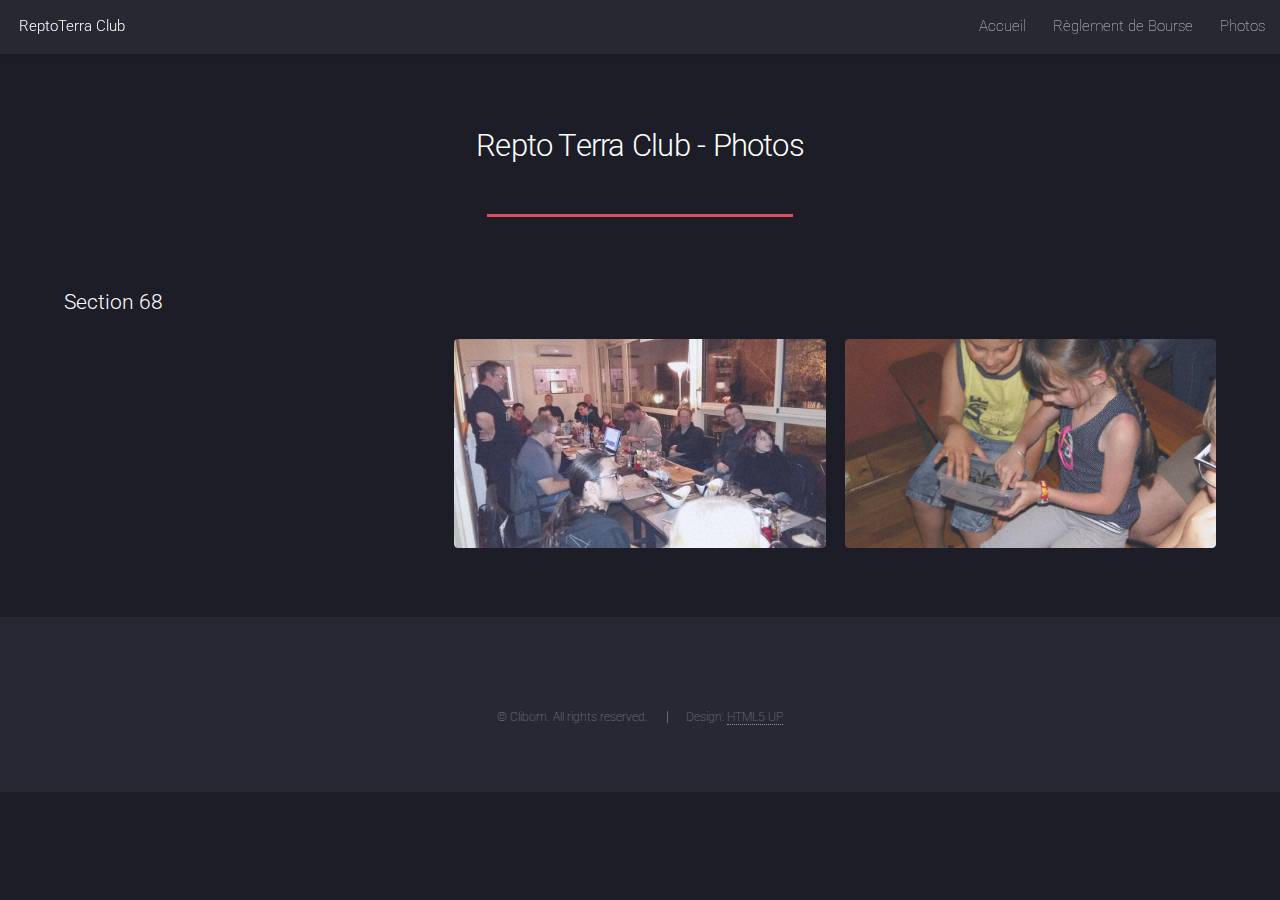
==== book.html @ 24852596 "Add book page for photos" ====
<!DOCTYPE HTML>
<!--
	Landed by HTML5 UP
	html5up.net | @ajlkn
	Free for personal and commercial use under the CCA 3.0 license (html5up.net/license)
-->
<html>
	<head>
		<title>ReptoTerraClub - Règlement</title>
		<meta charset="utf-8" />
		<meta name="viewport" content="width=device-width, initial-scale=1" />
		<!--[if lte IE 8]><script src="assets/js/ie/html5shiv.js"></script><![endif]-->
		<link rel="stylesheet" href="assets/css/main.css" />
		<!--[if lte IE 9]><link rel="stylesheet" href="assets/css/ie9.css" /><![endif]-->
		<!--[if lte IE 8]><link rel="stylesheet" href="assets/css/ie8.css" /><![endif]-->
	</head>
	<body>
		<div id="page-wrapper">

			<!-- Header -->
				<header id="header">
					<h1 id="logo"><a href="index.html">ReptoTerra Club</a></h1>
					<nav id="nav">
						<ul>
							<li><a href="index.html">Accueil</a></li>
							<li><a href="reglement.html">Règlement de Bourse</a></li>
							<li><a href="book.html">Photos</a></li>
						</ul>
					</nav>
				</header>

				<!-- Main -->
				<div id="main" class="wrapper style1">
					<div class="container">
						<header class="major">
							<h2>Repto Terra Club - Photos</h2>
						</header>

				<!-- Content -->
						<section id="content" style="text-align: justify;">
								<h3>Section 68</h3>
								<div class="box alt">
									<div class="row 50% uniform">
										<div class="4u  6u(xsmall)"><span class="image fit"><img src="photos/68_01.jpg" alt="" /></span></div>
										<div class="4u  6u$(xsmall)"><span class="image fit"><img src="photos/68_02.jpg" alt="" /></span></div>
										<div class="4u$ 6u(xsmall)"><span class="image fit"><img src="photos/68_03.jpg" alt="" /></span></div>
									</div>
								</div>
						</section>
					</div>
				</div>
								<!-- Footer -->
				<footer id="footer">
					<ul class="copyright">
						<li>&copy; Clibom. All rights reserved.</li><li>Design: <a href="http://html5up.net">HTML5 UP</a></li>
					</ul>
				</footer>

		</div>

		<!-- Scripts -->
			<script src="assets/js/jquery.min.js"></script>
			<script src="assets/js/jquery.scrolly.min.js"></script>
			<script src="assets/js/jquery.dropotron.min.js"></script>
			<script src="assets/js/jquery.scrollex.min.js"></script>
			<script src="assets/js/skel.min.js"></script>
			<script src="assets/js/util.js"></script>
			<!--[if lte IE 8]><script src="assets/js/ie/respond.min.js"></script><![endif]-->
			<script src="assets/js/main.js"></script>

	</body>
</html>
---- assets/css/main.css ----
@import url("font-awesome.min.css");
@import url("https://fonts.googleapis.com/css?family=Roboto:100,300,100italic,300italic");

/*
	Landed by HTML5 UP
	html5up.net | @ajlkn
	Free for personal and commercial use under the CCA 3.0 license (html5up.net/license)
*/

/* Reset */

	html, body, div, span, applet, object, iframe, h1, h2, h3, h4, h5, h6, p, blockquote, pre, a, abbr, acronym, address, big, cite, code, del, dfn, em, img, ins, kbd, q, s, samp, small, strike, strong, sub, sup, tt, var, b, u, i, center, dl, dt, dd, ol, ul, li, fieldset, form, label, legend, table, caption, tbody, tfoot, thead, tr, th, td, article, aside, canvas, details, embed, figure, figcaption, footer, header, hgroup, menu, nav, output, ruby, section, summary, time, mark, audio, video {
		margin: 0;
		padding: 0;
		border: 0;
		font-size: 100%;
		font: inherit;
		vertical-align: baseline;
	}

	article, aside, details, figcaption, figure, footer, header, hgroup, menu, nav, section {
		display: block;
	}

	body {
		line-height: 1;
	}

	ol, ul {
		list-style: none;
	}

	blockquote, q {
		quotes: none;
	}

	blockquote:before, blockquote:after, q:before, q:after {
		content: '';
		content: none;
	}

	table {
		border-collapse: collapse;
		border-spacing: 0;
	}

	body {
		-webkit-text-size-adjust: none;
	}

/* Box Model */

	*, *:before, *:after {
		-moz-box-sizing: border-box;
		-webkit-box-sizing: border-box;
		box-sizing: border-box;
	}

/* Containers */

	.container {
		margin-left: auto;
		margin-right: auto;
	}

	.container.\31 25\25 {
		width: 100%;
		max-width: 87.5em;
		min-width: 70em;
	}

	.container.\37 5\25 {
		width: 52.5em;
	}

	.container.\35 0\25 {
		width: 35em;
	}

	.container.\32 5\25 {
		width: 17.5em;
	}

	.container {
		width: 70em;
	}

	@media screen and (max-width: 1680px) {

		.container.\31 25\25 {
			width: 100%;
			max-width: 87.5em;
			min-width: 70em;
		}

		.container.\37 5\25 {
			width: 52.5em;
		}

		.container.\35 0\25 {
			width: 35em;
		}

		.container.\32 5\25 {
			width: 17.5em;
		}

		.container {
			width: 70em;
		}

	}

	@media screen and (max-width: 1280px) {

		.container.\31 25\25 {
			width: 100%;
			max-width: 112.5%;
			min-width: 90%;
		}

		.container.\37 5\25 {
			width: 67.5%;
		}

		.container.\35 0\25 {
			width: 45%;
		}

		.container.\32 5\25 {
			width: 22.5%;
		}

		.container {
			width: 90%;
		}

	}

	@media screen and (max-width: 980px) {

		.container.\31 25\25 {
			width: 100%;
			max-width: 125%;
			min-width: 100%;
		}

		.container.\37 5\25 {
			width: 75%;
		}

		.container.\35 0\25 {
			width: 50%;
		}

		.container.\32 5\25 {
			width: 25%;
		}

		.container {
			width: 100% !important;
		}

	}

	@media screen and (max-width: 736px) {

		.container.\31 25\25 {
			width: 100%;
			max-width: 125%;
			min-width: 100%;
		}

		.container.\37 5\25 {
			width: 75%;
		}

		.container.\35 0\25 {
			width: 50%;
		}

		.container.\32 5\25 {
			width: 25%;
		}

		.container {
			width: 100% !important;
		}

	}

	@media screen and (max-width: 480px) {

		.container.\31 25\25 {
			width: 100%;
			max-width: 125%;
			min-width: 100%;
		}

		.container.\37 5\25 {
			width: 75%;
		}

		.container.\35 0\25 {
			width: 50%;
		}

		.container.\32 5\25 {
			width: 25%;
		}

		.container {
			width: 100% !important;
		}

	}

/* Grid */

	.row {
		border-bottom: solid 1px transparent;
		-moz-box-sizing: border-box;
		-webkit-box-sizing: border-box;
		box-sizing: border-box;
	}

	.row > * {
		float: left;
		-moz-box-sizing: border-box;
		-webkit-box-sizing: border-box;
		box-sizing: border-box;
	}

	.row:after, .row:before {
		content: '';
		display: block;
		clear: both;
		height: 0;
	}

	.row.uniform > * > :first-child {
		margin-top: 0;
	}

	.row.uniform > * > :last-child {
		margin-bottom: 0;
	}

	.row.\30 \25 > * {
		padding: 0 0 0 0em;
	}

	.row.\30 \25 {
		margin: 0 0 -1px 0em;
	}

	.row.uniform.\30 \25 > * {
		padding: 0em 0 0 0em;
	}

	.row.uniform.\30 \25 {
		margin: 0em 0 -1px 0em;
	}

	.row > * {
		padding: 0 0 0 2.5em;
	}

	.row {
		margin: 0 0 -1px -2.5em;
	}

	.row.uniform > * {
		padding: 2.5em 0 0 2.5em;
	}

	.row.uniform {
		margin: -2.5em 0 -1px -2.5em;
	}

	.row.\32 00\25 > * {
		padding: 0 0 0 5em;
	}

	.row.\32 00\25 {
		margin: 0 0 -1px -5em;
	}

	.row.uniform.\32 00\25 > * {
		padding: 5em 0 0 5em;
	}

	.row.uniform.\32 00\25 {
		margin: -5em 0 -1px -5em;
	}

	.row.\31 50\25 > * {
		padding: 0 0 0 3.75em;
	}

	.row.\31 50\25 {
		margin: 0 0 -1px -3.75em;
	}

	.row.uniform.\31 50\25 > * {
		padding: 3.75em 0 0 3.75em;
	}

	.row.uniform.\31 50\25 {
		margin: -3.75em 0 -1px -3.75em;
	}

	.row.\35 0\25 > * {
		padding: 0 0 0 1.25em;
	}

	.row.\35 0\25 {
		margin: 0 0 -1px -1.25em;
	}

	.row.uniform.\35 0\25 > * {
		padding: 1.25em 0 0 1.25em;
	}

	.row.uniform.\35 0\25 {
		margin: -1.25em 0 -1px -1.25em;
	}

	.row.\32 5\25 > * {
		padding: 0 0 0 0.625em;
	}

	.row.\32 5\25 {
		margin: 0 0 -1px -0.625em;
	}

	.row.uniform.\32 5\25 > * {
		padding: 0.625em 0 0 0.625em;
	}

	.row.uniform.\32 5\25 {
		margin: -0.625em 0 -1px -0.625em;
	}

	.\31 2u, .\31 2u\24 {
		width: 100%;
		clear: none;
		margin-left: 0;
	}

	.\31 1u, .\31 1u\24 {
		width: 91.6666666667%;
		clear: none;
		margin-left: 0;
	}

	.\31 0u, .\31 0u\24 {
		width: 83.3333333333%;
		clear: none;
		margin-left: 0;
	}

	.\39 u, .\39 u\24 {
		width: 75%;
		clear: none;
		margin-left: 0;
	}

	.\38 u, .\38 u\24 {
		width: 66.6666666667%;
		clear: none;
		margin-left: 0;
	}

	.\37 u, .\37 u\24 {
		width: 58.3333333333%;
		clear: none;
		margin-left: 0;
	}

	.\36 u, .\36 u\24 {
		width: 50%;
		clear: none;
		margin-left: 0;
	}

	.\35 u, .\35 u\24 {
		width: 41.6666666667%;
		clear: none;
		margin-left: 0;
	}

	.\34 u, .\34 u\24 {
		width: 33.3333333333%;
		clear: none;
		margin-left: 0;
	}

	.\33 u, .\33 u\24 {
		width: 25%;
		clear: none;
		margin-left: 0;
	}

	.\32 u, .\32 u\24 {
		width: 16.6666666667%;
		clear: none;
		margin-left: 0;
	}

	.\31 u, .\31 u\24 {
		width: 8.3333333333%;
		clear: none;
		margin-left: 0;
	}

	.\31 2u\24 + *,
	.\31 1u\24 + *,
	.\31 0u\24 + *,
	.\39 u\24 + *,
	.\38 u\24 + *,
	.\37 u\24 + *,
	.\36 u\24 + *,
	.\35 u\24 + *,
	.\34 u\24 + *,
	.\33 u\24 + *,
	.\32 u\24 + *,
	.\31 u\24 + * {
		clear: left;
	}

	.\-11u {
		margin-left: 91.66667%;
	}

	.\-10u {
		margin-left: 83.33333%;
	}

	.\-9u {
		margin-left: 75%;
	}

	.\-8u {
		margin-left: 66.66667%;
	}

	.\-7u {
		margin-left: 58.33333%;
	}

	.\-6u {
		margin-left: 50%;
	}

	.\-5u {
		margin-left: 41.66667%;
	}

	.\-4u {
		margin-left: 33.33333%;
	}

	.\-3u {
		margin-left: 25%;
	}

	.\-2u {
		margin-left: 16.66667%;
	}

	.\-1u {
		margin-left: 8.33333%;
	}

	@media screen and (max-width: 1680px) {

		.row > * {
			padding: 0 0 0 2.5em;
		}

		.row {
			margin: 0 0 -1px -2.5em;
		}

		.row.uniform > * {
			padding: 2.5em 0 0 2.5em;
		}

		.row.uniform {
			margin: -2.5em 0 -1px -2.5em;
		}

		.row.\32 00\25 > * {
			padding: 0 0 0 5em;
		}

		.row.\32 00\25 {
			margin: 0 0 -1px -5em;
		}

		.row.uniform.\32 00\25 > * {
			padding: 5em 0 0 5em;
		}

		.row.uniform.\32 00\25 {
			margin: -5em 0 -1px -5em;
		}

		.row.\31 50\25 > * {
			padding: 0 0 0 3.75em;
		}

		.row.\31 50\25 {
			margin: 0 0 -1px -3.75em;
		}

		.row.uniform.\31 50\25 > * {
			padding: 3.75em 0 0 3.75em;
		}

		.row.uniform.\31 50\25 {
			margin: -3.75em 0 -1px -3.75em;
		}

		.row.\35 0\25 > * {
			padding: 0 0 0 1.25em;
		}

		.row.\35 0\25 {
			margin: 0 0 -1px -1.25em;
		}

		.row.uniform.\35 0\25 > * {
			padding: 1.25em 0 0 1.25em;
		}

		.row.uniform.\35 0\25 {
			margin: -1.25em 0 -1px -1.25em;
		}

		.row.\32 5\25 > * {
			padding: 0 0 0 0.625em;
		}

		.row.\32 5\25 {
			margin: 0 0 -1px -0.625em;
		}

		.row.uniform.\32 5\25 > * {
			padding: 0.625em 0 0 0.625em;
		}

		.row.uniform.\32 5\25 {
			margin: -0.625em 0 -1px -0.625em;
		}

		.\31 2u\28xlarge\29, .\31 2u\24\28xlarge\29 {
			width: 100%;
			clear: none;
			margin-left: 0;
		}

		.\31 1u\28xlarge\29, .\31 1u\24\28xlarge\29 {
			width: 91.6666666667%;
			clear: none;
			margin-left: 0;
		}

		.\31 0u\28xlarge\29, .\31 0u\24\28xlarge\29 {
			width: 83.3333333333%;
			clear: none;
			margin-left: 0;
		}

		.\39 u\28xlarge\29, .\39 u\24\28xlarge\29 {
			width: 75%;
			clear: none;
			margin-left: 0;
		}

		.\38 u\28xlarge\29, .\38 u\24\28xlarge\29 {
			width: 66.6666666667%;
			clear: none;
			margin-left: 0;
		}

		.\37 u\28xlarge\29, .\37 u\24\28xlarge\29 {
			width: 58.3333333333%;
			clear: none;
			margin-left: 0;
		}

		.\36 u\28xlarge\29, .\36 u\24\28xlarge\29 {
			width: 50%;
			clear: none;
			margin-left: 0;
		}

		.\35 u\28xlarge\29, .\35 u\24\28xlarge\29 {
			width: 41.6666666667%;
			clear: none;
			margin-left: 0;
		}

		.\34 u\28xlarge\29, .\34 u\24\28xlarge\29 {
			width: 33.3333333333%;
			clear: none;
			margin-left: 0;
		}

		.\33 u\28xlarge\29, .\33 u\24\28xlarge\29 {
			width: 25%;
			clear: none;
			margin-left: 0;
		}

		.\32 u\28xlarge\29, .\32 u\24\28xlarge\29 {
			width: 16.6666666667%;
			clear: none;
			margin-left: 0;
		}

		.\31 u\28xlarge\29, .\31 u\24\28xlarge\29 {
			width: 8.3333333333%;
			clear: none;
			margin-left: 0;
		}

		.\31 2u\24\28xlarge\29 + *,
		.\31 1u\24\28xlarge\29 + *,
		.\31 0u\24\28xlarge\29 + *,
		.\39 u\24\28xlarge\29 + *,
		.\38 u\24\28xlarge\29 + *,
		.\37 u\24\28xlarge\29 + *,
		.\36 u\24\28xlarge\29 + *,
		.\35 u\24\28xlarge\29 + *,
		.\34 u\24\28xlarge\29 + *,
		.\33 u\24\28xlarge\29 + *,
		.\32 u\24\28xlarge\29 + *,
		.\31 u\24\28xlarge\29 + * {
			clear: left;
		}

		.\-11u\28xlarge\29 {
			margin-left: 91.66667%;
		}

		.\-10u\28xlarge\29 {
			margin-left: 83.33333%;
		}

		.\-9u\28xlarge\29 {
			margin-left: 75%;
		}

		.\-8u\28xlarge\29 {
			margin-left: 66.66667%;
		}

		.\-7u\28xlarge\29 {
			margin-left: 58.33333%;
		}

		.\-6u\28xlarge\29 {
			margin-left: 50%;
		}

		.\-5u\28xlarge\29 {
			margin-left: 41.66667%;
		}

		.\-4u\28xlarge\29 {
			margin-left: 33.33333%;
		}

		.\-3u\28xlarge\29 {
			margin-left: 25%;
		}

		.\-2u\28xlarge\29 {
			margin-left: 16.66667%;
		}

		.\-1u\28xlarge\29 {
			margin-left: 8.33333%;
		}

	}

	@media screen and (max-width: 1280px) {

		.row > * {
			padding: 0 0 0 2.5em;
		}

		.row {
			margin: 0 0 -1px -2.5em;
		}

		.row.uniform > * {
			padding: 2.5em 0 0 2.5em;
		}

		.row.uniform {
			margin: -2.5em 0 -1px -2.5em;
		}

		.row.\32 00\25 > * {
			padding: 0 0 0 5em;
		}

		.row.\32 00\25 {
			margin: 0 0 -1px -5em;
		}

		.row.uniform.\32 00\25 > * {
			padding: 5em 0 0 5em;
		}

		.row.uniform.\32 00\25 {
			margin: -5em 0 -1px -5em;
		}

		.row.\31 50\25 > * {
			padding: 0 0 0 3.75em;
		}

		.row.\31 50\25 {
			margin: 0 0 -1px -3.75em;
		}

		.row.uniform.\31 50\25 > * {
			padding: 3.75em 0 0 3.75em;
		}

		.row.uniform.\31 50\25 {
			margin: -3.75em 0 -1px -3.75em;
		}

		.row.\35 0\25 > * {
			padding: 0 0 0 1.25em;
		}

		.row.\35 0\25 {
			margin: 0 0 -1px -1.25em;
		}

		.row.uniform.\35 0\25 > * {
			padding: 1.25em 0 0 1.25em;
		}

		.row.uniform.\35 0\25 {
			margin: -1.25em 0 -1px -1.25em;
		}

		.row.\32 5\25 > * {
			padding: 0 0 0 0.625em;
		}

		.row.\32 5\25 {
			margin: 0 0 -1px -0.625em;
		}

		.row.uniform.\32 5\25 > * {
			padding: 0.625em 0 0 0.625em;
		}

		.row.uniform.\32 5\25 {
			margin: -0.625em 0 -1px -0.625em;
		}

		.\31 2u\28large\29, .\31 2u\24\28large\29 {
			width: 100%;
			clear: none;
			margin-left: 0;
		}

		.\31 1u\28large\29, .\31 1u\24\28large\29 {
			width: 91.6666666667%;
			clear: none;
			margin-left: 0;
		}

		.\31 0u\28large\29, .\31 0u\24\28large\29 {
			width: 83.3333333333%;
			clear: none;
			margin-left: 0;
		}

		.\39 u\28large\29, .\39 u\24\28large\29 {
			width: 75%;
			clear: none;
			margin-left: 0;
		}

		.\38 u\28large\29, .\38 u\24\28large\29 {
			width: 66.6666666667%;
			clear: none;
			margin-left: 0;
		}

		.\37 u\28large\29, .\37 u\24\28large\29 {
			width: 58.3333333333%;
			clear: none;
			margin-left: 0;
		}

		.\36 u\28large\29, .\36 u\24\28large\29 {
			width: 50%;
			clear: none;
			margin-left: 0;
		}

		.\35 u\28large\29, .\35 u\24\28large\29 {
			width: 41.6666666667%;
			clear: none;
			margin-left: 0;
		}

		.\34 u\28large\29, .\34 u\24\28large\29 {
			width: 33.3333333333%;
			clear: none;
			margin-left: 0;
		}

		.\33 u\28large\29, .\33 u\24\28large\29 {
			width: 25%;
			clear: none;
			margin-left: 0;
		}

		.\32 u\28large\29, .\32 u\24\28large\29 {
			width: 16.6666666667%;
			clear: none;
			margin-left: 0;
		}

		.\31 u\28large\29, .\31 u\24\28large\29 {
			width: 8.3333333333%;
			clear: none;
			margin-left: 0;
		}

		.\31 2u\24\28large\29 + *,
		.\31 1u\24\28large\29 + *,
		.\31 0u\24\28large\29 + *,
		.\39 u\24\28large\29 + *,
		.\38 u\24\28large\29 + *,
		.\37 u\24\28large\29 + *,
		.\36 u\24\28large\29 + *,
		.\35 u\24\28large\29 + *,
		.\34 u\24\28large\29 + *,
		.\33 u\24\28large\29 + *,
		.\32 u\24\28large\29 + *,
		.\31 u\24\28large\29 + * {
			clear: left;
		}

		.\-11u\28large\29 {
			margin-left: 91.66667%;
		}

		.\-10u\28large\29 {
			margin-left: 83.33333%;
		}

		.\-9u\28large\29 {
			margin-left: 75%;
		}

		.\-8u\28large\29 {
			margin-left: 66.66667%;
		}

		.\-7u\28large\29 {
			margin-left: 58.33333%;
		}

		.\-6u\28large\29 {
			margin-left: 50%;
		}

		.\-5u\28large\29 {
			margin-left: 41.66667%;
		}

		.\-4u\28large\29 {
			margin-left: 33.33333%;
		}

		.\-3u\28large\29 {
			margin-left: 25%;
		}

		.\-2u\28large\29 {
			margin-left: 16.66667%;
		}

		.\-1u\28large\29 {
			margin-left: 8.33333%;
		}

	}

	@media screen and (max-width: 980px) {

		.row > * {
			padding: 0 0 0 2.5em;
		}

		.row {
			margin: 0 0 -1px -2.5em;
		}

		.row.uniform > * {
			padding: 2.5em 0 0 2.5em;
		}

		.row.uniform {
			margin: -2.5em 0 -1px -2.5em;
		}

		.row.\32 00\25 > * {
			padding: 0 0 0 5em;
		}

		.row.\32 00\25 {
			margin: 0 0 -1px -5em;
		}

		.row.uniform.\32 00\25 > * {
			padding: 5em 0 0 5em;
		}

		.row.uniform.\32 00\25 {
			margin: -5em 0 -1px -5em;
		}

		.row.\31 50\25 > * {
			padding: 0 0 0 3.75em;
		}

		.row.\31 50\25 {
			margin: 0 0 -1px -3.75em;
		}

		.row.uniform.\31 50\25 > * {
			padding: 3.75em 0 0 3.75em;
		}

		.row.uniform.\31 50\25 {
			margin: -3.75em 0 -1px -3.75em;
		}

		.row.\35 0\25 > * {
			padding: 0 0 0 1.25em;
		}

		.row.\35 0\25 {
			margin: 0 0 -1px -1.25em;
		}

		.row.uniform.\35 0\25 > * {
			padding: 1.25em 0 0 1.25em;
		}

		.row.uniform.\35 0\25 {
			margin: -1.25em 0 -1px -1.25em;
		}

		.row.\32 5\25 > * {
			padding: 0 0 0 0.625em;
		}

		.row.\32 5\25 {
			margin: 0 0 -1px -0.625em;
		}

		.row.uniform.\32 5\25 > * {
			padding: 0.625em 0 0 0.625em;
		}

		.row.uniform.\32 5\25 {
			margin: -0.625em 0 -1px -0.625em;
		}

		.\31 2u\28medium\29, .\31 2u\24\28medium\29 {
			width: 100%;
			clear: none;
			margin-left: 0;
		}

		.\31 1u\28medium\29, .\31 1u\24\28medium\29 {
			width: 91.6666666667%;
			clear: none;
			margin-left: 0;
		}

		.\31 0u\28medium\29, .\31 0u\24\28medium\29 {
			width: 83.3333333333%;
			clear: none;
			margin-left: 0;
		}

		.\39 u\28medium\29, .\39 u\24\28medium\29 {
			width: 75%;
			clear: none;
			margin-left: 0;
		}

		.\38 u\28medium\29, .\38 u\24\28medium\29 {
			width: 66.6666666667%;
			clear: none;
			margin-left: 0;
		}

		.\37 u\28medium\29, .\37 u\24\28medium\29 {
			width: 58.3333333333%;
			clear: none;
			margin-left: 0;
		}

		.\36 u\28medium\29, .\36 u\24\28medium\29 {
			width: 50%;
			clear: none;
			margin-left: 0;
		}

		.\35 u\28medium\29, .\35 u\24\28medium\29 {
			width: 41.6666666667%;
			clear: none;
			margin-left: 0;
		}

		.\34 u\28medium\29, .\34 u\24\28medium\29 {
			width: 33.3333333333%;
			clear: none;
			margin-left: 0;
		}

		.\33 u\28medium\29, .\33 u\24\28medium\29 {
			width: 25%;
			clear: none;
			margin-left: 0;
		}

		.\32 u\28medium\29, .\32 u\24\28medium\29 {
			width: 16.6666666667%;
			clear: none;
			margin-left: 0;
		}

		.\31 u\28medium\29, .\31 u\24\28medium\29 {
			width: 8.3333333333%;
			clear: none;
			margin-left: 0;
		}

		.\31 2u\24\28medium\29 + *,
		.\31 1u\24\28medium\29 + *,
		.\31 0u\24\28medium\29 + *,
		.\39 u\24\28medium\29 + *,
		.\38 u\24\28medium\29 + *,
		.\37 u\24\28medium\29 + *,
		.\36 u\24\28medium\29 + *,
		.\35 u\24\28medium\29 + *,
		.\34 u\24\28medium\29 + *,
		.\33 u\24\28medium\29 + *,
		.\32 u\24\28medium\29 + *,
		.\31 u\24\28medium\29 + * {
			clear: left;
		}

		.\-11u\28medium\29 {
			margin-left: 91.66667%;
		}

		.\-10u\28medium\29 {
			margin-left: 83.33333%;
		}

		.\-9u\28medium\29 {
			margin-left: 75%;
		}

		.\-8u\28medium\29 {
			margin-left: 66.66667%;
		}

		.\-7u\28medium\29 {
			margin-left: 58.33333%;
		}

		.\-6u\28medium\29 {
			margin-left: 50%;
		}

		.\-5u\28medium\29 {
			margin-left: 41.66667%;
		}

		.\-4u\28medium\29 {
			margin-left: 33.33333%;
		}

		.\-3u\28medium\29 {
			margin-left: 25%;
		}

		.\-2u\28medium\29 {
			margin-left: 16.66667%;
		}

		.\-1u\28medium\29 {
			margin-left: 8.33333%;
		}

	}

	@media screen and (max-width: 736px) {

		.row > * {
			padding: 0 0 0 2.5em;
		}

		.row {
			margin: 0 0 -1px -2.5em;
		}

		.row.uniform > * {
			padding: 2.5em 0 0 2.5em;
		}

		.row.uniform {
			margin: -2.5em 0 -1px -2.5em;
		}

		.row.\32 00\25 > * {
			padding: 0 0 0 5em;
		}

		.row.\32 00\25 {
			margin: 0 0 -1px -5em;
		}

		.row.uniform.\32 00\25 > * {
			padding: 5em 0 0 5em;
		}

		.row.uniform.\32 00\25 {
			margin: -5em 0 -1px -5em;
		}

		.row.\31 50\25 > * {
			padding: 0 0 0 3.75em;
		}

		.row.\31 50\25 {
			margin: 0 0 -1px -3.75em;
		}

		.row.uniform.\31 50\25 > * {
			padding: 3.75em 0 0 3.75em;
		}

		.row.uniform.\31 50\25 {
			margin: -3.75em 0 -1px -3.75em;
		}

		.row.\35 0\25 > * {
			padding: 0 0 0 1.25em;
		}

		.row.\35 0\25 {
			margin: 0 0 -1px -1.25em;
		}

		.row.uniform.\35 0\25 > * {
			padding: 1.25em 0 0 1.25em;
		}

		.row.uniform.\35 0\25 {
			margin: -1.25em 0 -1px -1.25em;
		}

		.row.\32 5\25 > * {
			padding: 0 0 0 0.625em;
		}

		.row.\32 5\25 {
			margin: 0 0 -1px -0.625em;
		}

		.row.uniform.\32 5\25 > * {
			padding: 0.625em 0 0 0.625em;
		}

		.row.uniform.\32 5\25 {
			margin: -0.625em 0 -1px -0.625em;
		}

		.\31 2u\28small\29, .\31 2u\24\28small\29 {
			width: 100%;
			clear: none;
			margin-left: 0;
		}

		.\31 1u\28small\29, .\31 1u\24\28small\29 {
			width: 91.6666666667%;
			clear: none;
			margin-left: 0;
		}

		.\31 0u\28small\29, .\31 0u\24\28small\29 {
			width: 83.3333333333%;
			clear: none;
			margin-left: 0;
		}

		.\39 u\28small\29, .\39 u\24\28small\29 {
			width: 75%;
			clear: none;
			margin-left: 0;
		}

		.\38 u\28small\29, .\38 u\24\28small\29 {
			width: 66.6666666667%;
			clear: none;
			margin-left: 0;
		}

		.\37 u\28small\29, .\37 u\24\28small\29 {
			width: 58.3333333333%;
			clear: none;
			margin-left: 0;
		}

		.\36 u\28small\29, .\36 u\24\28small\29 {
			width: 50%;
			clear: none;
			margin-left: 0;
		}

		.\35 u\28small\29, .\35 u\24\28small\29 {
			width: 41.6666666667%;
			clear: none;
			margin-left: 0;
		}

		.\34 u\28small\29, .\34 u\24\28small\29 {
			width: 33.3333333333%;
			clear: none;
			margin-left: 0;
		}

		.\33 u\28small\29, .\33 u\24\28small\29 {
			width: 25%;
			clear: none;
			margin-left: 0;
		}

		.\32 u\28small\29, .\32 u\24\28small\29 {
			width: 16.6666666667%;
			clear: none;
			margin-left: 0;
		}

		.\31 u\28small\29, .\31 u\24\28small\29 {
			width: 8.3333333333%;
			clear: none;
			margin-left: 0;
		}

		.\31 2u\24\28small\29 + *,
		.\31 1u\24\28small\29 + *,
		.\31 0u\24\28small\29 + *,
		.\39 u\24\28small\29 + *,
		.\38 u\24\28small\29 + *,
		.\37 u\24\28small\29 + *,
		.\36 u\24\28small\29 + *,
		.\35 u\24\28small\29 + *,
		.\34 u\24\28small\29 + *,
		.\33 u\24\28small\29 + *,
		.\32 u\24\28small\29 + *,
		.\31 u\24\28small\29 + * {
			clear: left;
		}

		.\-11u\28small\29 {
			margin-left: 91.66667%;
		}

		.\-10u\28small\29 {
			margin-left: 83.33333%;
		}

		.\-9u\28small\29 {
			margin-left: 75%;
		}

		.\-8u\28small\29 {
			margin-left: 66.66667%;
		}

		.\-7u\28small\29 {
			margin-left: 58.33333%;
		}

		.\-6u\28small\29 {
			margin-left: 50%;
		}

		.\-5u\28small\29 {
			margin-left: 41.66667%;
		}

		.\-4u\28small\29 {
			margin-left: 33.33333%;
		}

		.\-3u\28small\29 {
			margin-left: 25%;
		}

		.\-2u\28small\29 {
			margin-left: 16.66667%;
		}

		.\-1u\28small\29 {
			margin-left: 8.33333%;
		}

	}

	@media screen and (max-width: 480px) {

		.row > * {
			padding: 0 0 0 2.5em;
		}

		.row {
			margin: 0 0 -1px -2.5em;
		}

		.row.uniform > * {
			padding: 2.5em 0 0 2.5em;
		}

		.row.uniform {
			margin: -2.5em 0 -1px -2.5em;
		}

		.row.\32 00\25 > * {
			padding: 0 0 0 5em;
		}

		.row.\32 00\25 {
			margin: 0 0 -1px -5em;
		}

		.row.uniform.\32 00\25 > * {
			padding: 5em 0 0 5em;
		}

		.row.uniform.\32 00\25 {
			margin: -5em 0 -1px -5em;
		}

		.row.\31 50\25 > * {
			padding: 0 0 0 3.75em;
		}

		.row.\31 50\25 {
			margin: 0 0 -1px -3.75em;
		}

		.row.uniform.\31 50\25 > * {
			padding: 3.75em 0 0 3.75em;
		}

		.row.uniform.\31 50\25 {
			margin: -3.75em 0 -1px -3.75em;
		}

		.row.\35 0\25 > * {
			padding: 0 0 0 1.25em;
		}

		.row.\35 0\25 {
			margin: 0 0 -1px -1.25em;
		}

		.row.uniform.\35 0\25 > * {
			padding: 1.25em 0 0 1.25em;
		}

		.row.uniform.\35 0\25 {
			margin: -1.25em 0 -1px -1.25em;
		}

		.row.\32 5\25 > * {
			padding: 0 0 0 0.625em;
		}

		.row.\32 5\25 {
			margin: 0 0 -1px -0.625em;
		}

		.row.uniform.\32 5\25 > * {
			padding: 0.625em 0 0 0.625em;
		}

		.row.uniform.\32 5\25 {
			margin: -0.625em 0 -1px -0.625em;
		}

		.\31 2u\28xsmall\29, .\31 2u\24\28xsmall\29 {
			width: 100%;
			clear: none;
			margin-left: 0;
		}

		.\31 1u\28xsmall\29, .\31 1u\24\28xsmall\29 {
			width: 91.6666666667%;
			clear: none;
			margin-left: 0;
		}

		.\31 0u\28xsmall\29, .\31 0u\24\28xsmall\29 {
			width: 83.3333333333%;
			clear: none;
			margin-left: 0;
		}

		.\39 u\28xsmall\29, .\39 u\24\28xsmall\29 {
			width: 75%;
			clear: none;
			margin-left: 0;
		}

		.\38 u\28xsmall\29, .\38 u\24\28xsmall\29 {
			width: 66.6666666667%;
			clear: none;
			margin-left: 0;
		}

		.\37 u\28xsmall\29, .\37 u\24\28xsmall\29 {
			width: 58.3333333333%;
			clear: none;
			margin-left: 0;
		}

		.\36 u\28xsmall\29, .\36 u\24\28xsmall\29 {
			width: 50%;
			clear: none;
			margin-left: 0;
		}

		.\35 u\28xsmall\29, .\35 u\24\28xsmall\29 {
			width: 41.6666666667%;
			clear: none;
			margin-left: 0;
		}

		.\34 u\28xsmall\29, .\34 u\24\28xsmall\29 {
			width: 33.3333333333%;
			clear: none;
			margin-left: 0;
		}

		.\33 u\28xsmall\29, .\33 u\24\28xsmall\29 {
			width: 25%;
			clear: none;
			margin-left: 0;
		}

		.\32 u\28xsmall\29, .\32 u\24\28xsmall\29 {
			width: 16.6666666667%;
			clear: none;
			margin-left: 0;
		}

		.\31 u\28xsmall\29, .\31 u\24\28xsmall\29 {
			width: 8.3333333333%;
			clear: none;
			margin-left: 0;
		}

		.\31 2u\24\28xsmall\29 + *,
		.\31 1u\24\28xsmall\29 + *,
		.\31 0u\24\28xsmall\29 + *,
		.\39 u\24\28xsmall\29 + *,
		.\38 u\24\28xsmall\29 + *,
		.\37 u\24\28xsmall\29 + *,
		.\36 u\24\28xsmall\29 + *,
		.\35 u\24\28xsmall\29 + *,
		.\34 u\24\28xsmall\29 + *,
		.\33 u\24\28xsmall\29 + *,
		.\32 u\24\28xsmall\29 + *,
		.\31 u\24\28xsmall\29 + * {
			clear: left;
		}

		.\-11u\28xsmall\29 {
			margin-left: 91.66667%;
		}

		.\-10u\28xsmall\29 {
			margin-left: 83.33333%;
		}

		.\-9u\28xsmall\29 {
			margin-left: 75%;
		}

		.\-8u\28xsmall\29 {
			margin-left: 66.66667%;
		}

		.\-7u\28xsmall\29 {
			margin-left: 58.33333%;
		}

		.\-6u\28xsmall\29 {
			margin-left: 50%;
		}

		.\-5u\28xsmall\29 {
			margin-left: 41.66667%;
		}

		.\-4u\28xsmall\29 {
			margin-left: 33.33333%;
		}

		.\-3u\28xsmall\29 {
			margin-left: 25%;
		}

		.\-2u\28xsmall\29 {
			margin-left: 16.66667%;
		}

		.\-1u\28xsmall\29 {
			margin-left: 8.33333%;
		}

	}

/* Basic */

	html, body {
		background: #1c1d26;
	}

	body.is-loading *, body.is-loading *:before, body.is-loading *:after {
		-moz-animation: none !important;
		-webkit-animation: none !important;
		-ms-animation: none !important;
		animation: none !important;
		-moz-transition: none !important;
		-webkit-transition: none !important;
		-ms-transition: none !important;
		transition: none !important;
	}

	body, input, select, textarea {
		color: rgba(255, 255, 255, 0.75);
		font-family: "Roboto", Helvetica, sans-serif;
		font-size: 15pt;
		font-weight: 100;
		line-height: 1.75em;
	}

	a {
		-moz-transition: border-color 0.2s ease-in-out, color 0.2s ease-in-out;
		-webkit-transition: border-color 0.2s ease-in-out, color 0.2s ease-in-out;
		-ms-transition: border-color 0.2s ease-in-out, color 0.2s ease-in-out;
		transition: border-color 0.2s ease-in-out, color 0.2s ease-in-out;
		border-bottom: dotted 1px;
		color: #e44c65;
		text-decoration: none;
	}

		a:hover {
			color: #e44c65 !important;
			border-bottom-color: transparent;
		}

	strong, b {
		color: #ffffff;
		font-weight: 300;
	}

	em, i {
		font-style: italic;
	}

	p {
		margin: 0 0 2em 0;
	}

	h1, h2, h3, h4, h5, h6 {
		color: #ffffff;
		font-weight: 300;
		line-height: 1em;
		margin: 0 0 1em 0;
	}

		h1 a, h2 a, h3 a, h4 a, h5 a, h6 a {
			color: inherit;
			border: 0;
		}

	h2 {
		font-size: 2em;
		line-height: 1.5em;
		letter-spacing: -0.025em;
	}

	h3 {
		font-size: 1.35em;
		line-height: 1.5em;
	}

	h4 {
		font-size: 1.1em;
		line-height: 1.5em;
	}

	h5 {
		font-size: 0.9em;
		line-height: 1.5em;
	}

	h6 {
		font-size: 0.7em;
		line-height: 1.5em;
	}

	sub {
		font-size: 0.8em;
		position: relative;
		top: 0.5em;
	}

	sup {
		font-size: 0.8em;
		position: relative;
		top: -0.5em;
	}

	hr {
		border: 0;
		border-bottom: solid 1px rgba(255, 255, 255, 0.3);
		margin: 3em 0;
	}

		hr.major {
			margin: 4em 0;
		}

	blockquote {
		border-left: solid 4px rgba(255, 255, 255, 0.3);
		font-style: italic;
		margin: 0 0 2em 0;
		padding: 0.5em 0 0.5em 2em;
	}

	code {
		background: rgba(255, 255, 255, 0.075);
		border-radius: 4px;
		font-family: "Courier New", monospace;
		font-size: 0.9em;
		margin: 0 0.25em;
		padding: 0.25em 0.65em;
	}

	pre {
		-webkit-overflow-scrolling: touch;
		font-family: "Courier New", monospace;
		font-size: 0.9em;
		margin: 0 0 2em 0;
	}

		pre code {
			display: block;
			line-height: 1.75em;
			padding: 1em 1.5em;
			overflow-x: auto;
		}

	.align-left {
		text-align: left;
	}

	.align-center {
		text-align: center;
	}

	.align-right {
		text-align: right;
	}

/* Loader */

	@-moz-keyframes spinner-show {
		0% {
			opacity: 0;
		}

		100% {
			opacity: 1;
		}
	}

	@-webkit-keyframes spinner-show {
		0% {
			opacity: 0;
		}

		100% {
			opacity: 1;
		}
	}

	@-ms-keyframes spinner-show {
		0% {
			opacity: 0;
		}

		100% {
			opacity: 1;
		}
	}

	@keyframes spinner-show {
		0% {
			opacity: 0;
		}

		100% {
			opacity: 1;
		}
	}

	@-moz-keyframes spinner-hide {
		0% {
			color: rgba(255, 255, 255, 0.15);
			z-index: 100001;
			-moz-transform: scale(1) rotate(0deg);
			-webkit-transform: scale(1) rotate(0deg);
			-ms-transform: scale(1) rotate(0deg);
			transform: scale(1) rotate(0deg);
		}

		99% {
			color: #1c1d26;
			z-index: 100001;
			-moz-transform: scale(0.5) rotate(360deg);
			-webkit-transform: scale(0.5) rotate(360deg);
			-ms-transform: scale(0.5) rotate(360deg);
			transform: scale(0.5) rotate(360deg);
		}

		100% {
			color: #1c1d26;
			z-index: -1;
			-moz-transform: scale(0.5) rotate(360deg);
			-webkit-transform: scale(0.5) rotate(360deg);
			-ms-transform: scale(0.5) rotate(360deg);
			transform: scale(0.5) rotate(360deg);
		}
	}

	@-webkit-keyframes spinner-hide {
		0% {
			color: rgba(255, 255, 255, 0.15);
			z-index: 100001;
			-moz-transform: scale(1) rotate(0deg);
			-webkit-transform: scale(1) rotate(0deg);
			-ms-transform: scale(1) rotate(0deg);
			transform: scale(1) rotate(0deg);
		}

		99% {
			color: #1c1d26;
			z-index: 100001;
			-moz-transform: scale(0.5) rotate(360deg);
			-webkit-transform: scale(0.5) rotate(360deg);
			-ms-transform: scale(0.5) rotate(360deg);
			transform: scale(0.5) rotate(360deg);
		}

		100% {
			color: #1c1d26;
			z-index: -1;
			-moz-transform: scale(0.5) rotate(360deg);
			-webkit-transform: scale(0.5) rotate(360deg);
			-ms-transform: scale(0.5) rotate(360deg);
			transform: scale(0.5) rotate(360deg);
		}
	}

	@-ms-keyframes spinner-hide {
		0% {
			color: rgba(255, 255, 255, 0.15);
			z-index: 100001;
			-moz-transform: scale(1) rotate(0deg);
			-webkit-transform: scale(1) rotate(0deg);
			-ms-transform: scale(1) rotate(0deg);
			transform: scale(1) rotate(0deg);
		}

		99% {
			color: #1c1d26;
			z-index: 100001;
			-moz-transform: scale(0.5) rotate(360deg);
			-webkit-transform: scale(0.5) rotate(360deg);
			-ms-transform: scale(0.5) rotate(360deg);
			transform: scale(0.5) rotate(360deg);
		}

		100% {
			color: #1c1d26;
			z-index: -1;
			-moz-transform: scale(0.5) rotate(360deg);
			-webkit-transform: scale(0.5) rotate(360deg);
			-ms-transform: scale(0.5) rotate(360deg);
			transform: scale(0.5) rotate(360deg);
		}
	}

	@keyframes spinner-hide {
		0% {
			color: rgba(255, 255, 255, 0.15);
			z-index: 100001;
			-moz-transform: scale(1) rotate(0deg);
			-webkit-transform: scale(1) rotate(0deg);
			-ms-transform: scale(1) rotate(0deg);
			transform: scale(1) rotate(0deg);
		}

		99% {
			color: #1c1d26;
			z-index: 100001;
			-moz-transform: scale(0.5) rotate(360deg);
			-webkit-transform: scale(0.5) rotate(360deg);
			-ms-transform: scale(0.5) rotate(360deg);
			transform: scale(0.5) rotate(360deg);
		}

		100% {
			color: #1c1d26;
			z-index: -1;
			-moz-transform: scale(0.5) rotate(360deg);
			-webkit-transform: scale(0.5) rotate(360deg);
			-ms-transform: scale(0.5) rotate(360deg);
			transform: scale(0.5) rotate(360deg);
		}
	}

	@-moz-keyframes spinner-rotate {
		0% {
			-moz-transform: scale(1) rotate(0deg);
			-webkit-transform: scale(1) rotate(0deg);
			-ms-transform: scale(1) rotate(0deg);
			transform: scale(1) rotate(0deg);
		}

		100% {
			-moz-transform: scale(1) rotate(360deg);
			-webkit-transform: scale(1) rotate(360deg);
			-ms-transform: scale(1) rotate(360deg);
			transform: scale(1) rotate(360deg);
		}
	}

	@-webkit-keyframes spinner-rotate {
		0% {
			-moz-transform: scale(1) rotate(0deg);
			-webkit-transform: scale(1) rotate(0deg);
			-ms-transform: scale(1) rotate(0deg);
			transform: scale(1) rotate(0deg);
		}

		100% {
			-moz-transform: scale(1) rotate(360deg);
			-webkit-transform: scale(1) rotate(360deg);
			-ms-transform: scale(1) rotate(360deg);
			transform: scale(1) rotate(360deg);
		}
	}

	@-ms-keyframes spinner-rotate {
		0% {
			-moz-transform: scale(1) rotate(0deg);
			-webkit-transform: scale(1) rotate(0deg);
			-ms-transform: scale(1) rotate(0deg);
			transform: scale(1) rotate(0deg);
		}

		100% {
			-moz-transform: scale(1) rotate(360deg);
			-webkit-transform: scale(1) rotate(360deg);
			-ms-transform: scale(1) rotate(360deg);
			transform: scale(1) rotate(360deg);
		}
	}

	@keyframes spinner-rotate {
		0% {
			-moz-transform: scale(1) rotate(0deg);
			-webkit-transform: scale(1) rotate(0deg);
			-ms-transform: scale(1) rotate(0deg);
			transform: scale(1) rotate(0deg);
		}

		100% {
			-moz-transform: scale(1) rotate(360deg);
			-webkit-transform: scale(1) rotate(360deg);
			-ms-transform: scale(1) rotate(360deg);
			transform: scale(1) rotate(360deg);
		}
	}

	@-moz-keyframes overlay-hide {
		0% {
			opacity: 1;
			z-index: 100000;
		}

		15% {
			opacity: 1;
			z-index: 100000;
		}

		99% {
			opacity: 0;
			z-index: 100000;
		}

		100% {
			opacity: 0;
			z-index: -1;
		}
	}

	@-webkit-keyframes overlay-hide {
		0% {
			opacity: 1;
			z-index: 100000;
		}

		15% {
			opacity: 1;
			z-index: 100000;
		}

		99% {
			opacity: 0;
			z-index: 100000;
		}

		100% {
			opacity: 0;
			z-index: -1;
		}
	}

	@-ms-keyframes overlay-hide {
		0% {
			opacity: 1;
			z-index: 100000;
		}

		15% {
			opacity: 1;
			z-index: 100000;
		}

		99% {
			opacity: 0;
			z-index: 100000;
		}

		100% {
			opacity: 0;
			z-index: -1;
		}
	}

	@keyframes overlay-hide {
		0% {
			opacity: 1;
			z-index: 100000;
		}

		15% {
			opacity: 1;
			z-index: 100000;
		}

		99% {
			opacity: 0;
			z-index: 100000;
		}

		100% {
			opacity: 0;
			z-index: -1;
		}
	}

	body.landing {
		text-decoration: none;
	}

		body.landing:before {
			-moz-osx-font-smoothing: grayscale;
			-webkit-font-smoothing: antialiased;
			font-family: FontAwesome;
			font-style: normal;
			font-weight: normal;
			text-transform: none !important;
		}

		body.landing:before {
			-moz-animation: spinner-show 1.5s 1 0.25s ease forwards, spinner-hide 0.25s ease-in-out forwards !important;
			-webkit-animation: spinner-show 1.5s 1 0.25s ease forwards, spinner-hide 0.25s ease-in-out forwards !important;
			-ms-animation: spinner-show 1.5s 1 0.25s ease forwards, spinner-hide 0.25s ease-in-out forwards !important;
			animation: spinner-show 1.5s 1 0.25s ease forwards, spinner-hide 0.25s ease-in-out forwards !important;
			-moz-transform-origin: 50% 50%;
			-webkit-transform-origin: 50% 50%;
			-ms-transform-origin: 50% 50%;
			transform-origin: 50% 50%;
			color: rgba(255, 255, 255, 0.15);
			content: '\f1ce';
			cursor: default;
			display: block;
			font-size: 2em;
			height: 2em;
			left: 50%;
			line-height: 2em;
			margin: -1em 0 0 -1em;
			opacity: 0;
			position: fixed;
			text-align: center;
			top: 50%;
			width: 2em;
			z-index: -1;
		}

		body.landing:after {
			-moz-animation: overlay-hide 1.5s ease-in forwards !important;
			-webkit-animation: overlay-hide 1.5s ease-in forwards !important;
			-ms-animation: overlay-hide 1.5s ease-in forwards !important;
			animation: overlay-hide 1.5s ease-in forwards !important;
			background: #1c1d26;
			content: '';
			display: block;
			height: 100%;
			left: 0;
			opacity: 0;
			position: fixed;
			top: 0;
			width: 100%;
			z-index: -1;
		}

		body.landing.is-loading:before {
			-moz-animation: spinner-show 1.5s 1 0.25s ease forwards, spinner-rotate 0.75s infinite linear !important;
			-webkit-animation: spinner-show 1.5s 1 0.25s ease forwards, spinner-rotate 0.75s infinite linear !important;
			-ms-animation: spinner-show 1.5s 1 0.25s ease forwards, spinner-rotate 0.75s infinite linear !important;
			animation: spinner-show 1.5s 1 0.25s ease forwards, spinner-rotate 0.75s infinite linear !important;
			z-index: 100001;
		}

		body.landing.is-loading:after {
			-moz-animation: none !important;
			-webkit-animation: none !important;
			-ms-animation: none !important;
			animation: none !important;
			opacity: 1;
			z-index: 100000;
		}

	@media (-webkit-min-device-pixel-ratio: 2) {

		body.landing:before {
			line-height: 2.025em;
		}

	}

/* Section/Article */

	section.special, article.special {
		text-align: center;
	}

	header p {
		color: #ffffff;
		position: relative;
		margin: 0 0 1.5em 0;
	}

	header h2 + p {
		font-size: 1.25em;
		margin-top: -1em;
		line-height: 1.75em;
	}

	header h3 + p {
		font-size: 1.1em;
		margin-top: -0.8em;
		line-height: 1.75em;
	}

	header h4 + p,
	header h5 + p,
	header h6 + p {
		font-size: 0.9em;
		margin-top: -0.6em;
		line-height: 1.5em;
	}

	header.major {
		margin: 0 0 4em 0;
		position: relative;
		text-align: center;
	}

		header.major:after {
			background: #e44c65;
			content: '';
			display: inline-block;
			height: 0.2em;
			max-width: 20em;
			width: 75%;
		}

	footer.major {
		margin: 4em 0 0 0;
	}

/* Form */

	form {
		margin: 0 0 2em 0;
	}

	label {
		color: #ffffff;
		display: block;
		font-size: 0.9em;
		font-weight: 300;
		margin: 0 0 1em 0;
	}

	input[type="text"],
	input[type="password"],
	input[type="email"],
	select,
	textarea {
		-moz-appearance: none;
		-webkit-appearance: none;
		-ms-appearance: none;
		appearance: none;
		-moz-transition: border-color 0.2s ease-in-out;
		-webkit-transition: border-color 0.2s ease-in-out;
		-ms-transition: border-color 0.2s ease-in-out;
		transition: border-color 0.2s ease-in-out;
		background: transparent;
		border-radius: 4px;
		border: solid 1px rgba(255, 255, 255, 0.3);
		color: inherit;
		display: block;
		outline: 0;
		padding: 0 1em;
		text-decoration: none;
		width: 100%;
	}

		input[type="text"]:invalid,
		input[type="password"]:invalid,
		input[type="email"]:invalid,
		select:invalid,
		textarea:invalid {
			box-shadow: none;
		}

		input[type="text"]:focus,
		input[type="password"]:focus,
		input[type="email"]:focus,
		select:focus,
		textarea:focus {
			border-color: #e44c65;
		}

	.select-wrapper {
		text-decoration: none;
		display: block;
		position: relative;
	}

		.select-wrapper:before {
			-moz-osx-font-smoothing: grayscale;
			-webkit-font-smoothing: antialiased;
			font-family: FontAwesome;
			font-style: normal;
			font-weight: normal;
			text-transform: none !important;
		}

		.select-wrapper:before {
			color: rgba(255, 255, 255, 0.3);
			content: '\f078';
			display: block;
			height: 3em;
			line-height: 3em;
			pointer-events: none;
			position: absolute;
			right: 0;
			text-align: center;
			top: 0;
			width: 3em;
		}

		.select-wrapper select::-ms-expand {
			display: none;
		}

	input[type="text"],
	input[type="password"],
	input[type="email"],
	select {
		height: 3em;
	}

	textarea {
		padding: 0.75em 1em;
	}

	select option {
		background-color: #1c1d26;
		color: #ffffff;
	}

	select:focus::-ms-value {
		background: transparent;
	}

	input[type="checkbox"],
	input[type="radio"] {
		-moz-appearance: none;
		-webkit-appearance: none;
		-ms-appearance: none;
		appearance: none;
		display: block;
		float: left;
		margin-right: -2em;
		opacity: 0;
		width: 1em;
		z-index: -1;
	}

		input[type="checkbox"] + label,
		input[type="radio"] + label {
			text-decoration: none;
			color: rgba(255, 255, 255, 0.75);
			cursor: pointer;
			display: inline-block;
			font-size: 1em;
			font-weight: 100;
			padding-left: 2.55em;
			padding-right: 0.75em;
			position: relative;
		}

			input[type="checkbox"] + label:before,
			input[type="radio"] + label:before {
				-moz-osx-font-smoothing: grayscale;
				-webkit-font-smoothing: antialiased;
				font-family: FontAwesome;
				font-style: normal;
				font-weight: normal;
				text-transform: none !important;
			}

			input[type="checkbox"] + label:before,
			input[type="radio"] + label:before {
				border-radius: 4px;
				border: solid 1px rgba(255, 255, 255, 0.3);
				content: '';
				display: inline-block;
				height: 1.8em;
				left: 0;
				line-height: 1.725em;
				position: absolute;
				text-align: center;
				top: 0;
				width: 1.8em;
			}

		input[type="checkbox"]:checked + label:before,
		input[type="radio"]:checked + label:before {
			background: rgba(255, 255, 255, 0.25);
			color: #ffffff;
			content: '\f00c';
		}

		input[type="checkbox"]:focus + label:before,
		input[type="radio"]:focus + label:before {
			border-color: #e44c65;
		}

	input[type="checkbox"] + label:before {
		border-radius: 4px;
	}

	input[type="radio"] + label:before {
		border-radius: 100%;
	}

	::-webkit-input-placeholder {
		color: rgba(255, 255, 255, 0.5) !important;
		opacity: 1.0;
	}

	:-moz-placeholder {
		color: rgba(255, 255, 255, 0.5) !important;
		opacity: 1.0;
	}

	::-moz-placeholder {
		color: rgba(255, 255, 255, 0.5) !important;
		opacity: 1.0;
	}

	:-ms-input-placeholder {
		color: rgba(255, 255, 255, 0.5) !important;
		opacity: 1.0;
	}

	.formerize-placeholder {
		color: rgba(255, 255, 255, 0.5) !important;
		opacity: 1.0;
	}

/* Box */

	.box {
		border-radius: 4px;
		border: solid 1px rgba(255, 255, 255, 0.3);
		margin-bottom: 2em;
		padding: 1.5em;
	}

		.box > :last-child,
		.box > :last-child > :last-child,
		.box > :last-child > :last-child > :last-child {
			margin-bottom: 0;
		}

		.box.alt {
			border: 0;
			border-radius: 0;
			padding: 0;
		}

/* Icon */

	.icon {
		text-decoration: none;
		border-bottom: none;
		position: relative;
	}

		.icon:before {
			-moz-osx-font-smoothing: grayscale;
			-webkit-font-smoothing: antialiased;
			font-family: FontAwesome;
			font-style: normal;
			font-weight: normal;
			text-transform: none !important;
		}

		.icon > .label {
			display: none;
		}

		.icon.alt {
			text-decoration: none;
		}

			.icon.alt:before {
				-moz-osx-font-smoothing: grayscale;
				-webkit-font-smoothing: antialiased;
				font-family: FontAwesome;
				font-style: normal;
				font-weight: normal;
				text-transform: none !important;
			}

			.icon.alt:before {
				color: #1c1d26 !important;
				text-shadow: 1px 0 0 #ffffff, -1px 0 0 #ffffff, 0 1px 0 #ffffff, 0 -1px 0 #ffffff;
			}

		.icon.major {
			background: #272833;
			border-radius: 100%;
			cursor: default;
			display: inline-block;
			height: 6em;
			line-height: 6em;
			margin: 0 0 2em 0;
			text-align: center;
			width: 6em;
		}

			.icon.major:before {
				font-size: 2.25em;
			}

			.icon.major.alt {
				text-decoration: none;
			}

				.icon.major.alt:before {
					-moz-osx-font-smoothing: grayscale;
					-webkit-font-smoothing: antialiased;
					font-family: FontAwesome;
					font-style: normal;
					font-weight: normal;
					text-transform: none !important;
				}

				.icon.major.alt:before {
					color: #272833 !important;
					text-shadow: 1px 0 0 #ffffff, -1px 0 0 #ffffff, 0 1px 0 #ffffff, 0 -1px 0 #ffffff;
				}

/* Image */

	.image {
		border-radius: 4px;
		border: 0;
		display: inline-block;
		position: relative;
		overflow: hidden;
	}

		.image:before {
			content: '';
			display: block;
			position: absolute;
			left: 0;
			top: 0;
			background-image: url("images/overlay.png");
			width: 100%;
			height: 100%;
			z-index: 1;
		}

		.image img {
			border-radius: 4px;
			display: block;
		}

		.image.left {
			float: left;
			margin: 0 1.5em 1em 0;
			top: 0.25em;
		}

		.image.right {
			float: right;
			margin: 0 0 1em 1.5em;
			top: 0.25em;
		}

		.image.left, .image.right {
			max-width: 40%;
		}

			.image.left img, .image.right img {
				width: 100%;
			}

		.image.fit {
			display: block;
			margin: 0 0 2em 0;
			width: 100%;
		}

			.image.fit img {
				width: 100%;
			}

/* List */

	ol {
		list-style: decimal;
		margin: 0 0 2em 0;
		padding-left: 1.25em;
	}

		ol li {
			padding-left: 0.25em;
		}

	ul {
		list-style: disc;
		margin: 0 0 2em 0;
		padding-left: 1em;
	}

		ul li {
			padding-left: 0.5em;
		}

		ul.alt {
			list-style: none;
			padding-left: 0;
		}

			ul.alt li {
				border-top: solid 1px rgba(255, 255, 255, 0.3);
				padding: 0.5em 0;
			}

				ul.alt li:first-child {
					border-top: 0;
					padding-top: 0;
				}

		ul.icons {
			cursor: default;
			list-style: none;
			padding-left: 0;
		}

			ul.icons li {
				display: inline-block;
				height: 2.5em;
				line-height: 2.5em;
				padding: 0 0.5em;
			}

				ul.icons li .icon {
					font-size: 0.8em;
				}

					ul.icons li .icon:before {
						font-size: 2em;
					}

		ul.actions {
			cursor: default;
			list-style: none;
			padding-left: 0;
		}

			ul.actions li {
				display: inline-block;
				padding: 0 1em 0 0;
				vertical-align: middle;
			}

				ul.actions li:last-child {
					padding-right: 0;
				}

			ul.actions.small li {
				padding: 0 0.5em 0 0;
			}

			ul.actions.vertical li {
				display: block;
				padding: 1em 0 0 0;
			}

				ul.actions.vertical li:first-child {
					padding-top: 0;
				}

				ul.actions.vertical li > * {
					margin-bottom: 0;
				}

			ul.actions.vertical.small li {
				padding: 0.5em 0 0 0;
			}

				ul.actions.vertical.small li:first-child {
					padding-top: 0;
				}

			ul.actions.fit {
				display: table;
				margin-left: -1em;
				padding: 0;
				table-layout: fixed;
				width: calc(100% + 1em);
			}

				ul.actions.fit li {
					display: table-cell;
					padding: 0 0 0 1em;
				}

					ul.actions.fit li > * {
						margin-bottom: 0;
					}

				ul.actions.fit.small {
					margin-left: -0.5em;
					width: calc(100% + 0.5em);
				}

					ul.actions.fit.small li {
						padding: 0 0 0 0.5em;
					}

	dl {
		margin: 0 0 2em 0;
	}

/* Table */

	.table-wrapper {
		-webkit-overflow-scrolling: touch;
		overflow-x: auto;
	}

	table {
		margin: 0 0 2em 0;
		width: 100%;
	}

		table tbody tr {
			border: solid 1px rgba(255, 255, 255, 0.3);
			border-left: 0;
			border-right: 0;
		}

			table tbody tr:nth-child(2n + 1) {
				background-color: rgba(255, 255, 255, 0.075);
			}

		table td {
			padding: 0.75em 0.75em;
		}

		table th {
			color: #ffffff;
			font-size: 0.9em;
			font-weight: 300;
			padding: 0 0.75em 0.75em 0.75em;
			text-align: left;
		}

		table thead {
			border-bottom: solid 1px rgba(255, 255, 255, 0.3);
		}

		table tfoot {
			border-top: solid 1px rgba(255, 255, 255, 0.3);
		}

		table.alt {
			border-collapse: separate;
		}

			table.alt tbody tr td {
				border: solid 1px rgba(255, 255, 255, 0.3);
				border-left-width: 0;
				border-top-width: 0;
			}

				table.alt tbody tr td:first-child {
					border-left-width: 1px;
				}

			table.alt tbody tr:first-child td {
				border-top-width: 1px;
			}

			table.alt thead {
				border-bottom: 0;
			}

			table.alt tfoot {
				border-top: 0;
			}

/* Button */

	input[type="submit"],
	input[type="reset"],
	input[type="button"],
	.button {
		-moz-appearance: none;
		-webkit-appearance: none;
		-ms-appearance: none;
		appearance: none;
		-moz-transition: background-color 0.2s ease-in-out, color 0.2s ease-in-out, box-shadow 0.2s ease-in-out;
		-webkit-transition: background-color 0.2s ease-in-out, color 0.2s ease-in-out, box-shadow 0.2s ease-in-out;
		-ms-transition: background-color 0.2s ease-in-out, color 0.2s ease-in-out, box-shadow 0.2s ease-in-out;
		transition: background-color 0.2s ease-in-out, color 0.2s ease-in-out, box-shadow 0.2s ease-in-out;
		background-color: transparent;
		border-radius: 4px;
		border: 0;
		box-shadow: inset 0 0 0 1px rgba(255, 255, 255, 0.3);
		color: #ffffff !important;
		cursor: pointer;
		display: inline-block;
		font-weight: 300;
		height: 3em;
		line-height: 3em;
		padding: 0 2.25em;
		text-align: center;
		text-decoration: none;
		white-space: nowrap;
	}

		input[type="submit"]:hover, input[type="submit"]:active,
		input[type="reset"]:hover,
		input[type="reset"]:active,
		input[type="button"]:hover,
		input[type="button"]:active,
		.button:hover,
		.button:active {
			box-shadow: inset 0 0 0 1px #e44c65;
			color: #e44c65 !important;
		}

		input[type="submit"]:active,
		input[type="reset"]:active,
		input[type="button"]:active,
		.button:active {
			background-color: rgba(228, 76, 101, 0.15);
		}

		input[type="submit"].icon:before,
		input[type="reset"].icon:before,
		input[type="button"].icon:before,
		.button.icon:before {
			margin-right: 0.5em;
		}

		input[type="submit"].fit,
		input[type="reset"].fit,
		input[type="button"].fit,
		.button.fit {
			display: block;
			margin: 0 0 1em 0;
			width: 100%;
		}

		input[type="submit"].small,
		input[type="reset"].small,
		input[type="button"].small,
		.button.small {
			font-size: 0.8em;
		}

		input[type="submit"].big,
		input[type="reset"].big,
		input[type="button"].big,
		.button.big {
			font-size: 1.35em;
		}

		input[type="submit"].special,
		input[type="reset"].special,
		input[type="button"].special,
		.button.special {
			background-color: #e44c65;
			box-shadow: none;
			color: #ffffff !important;
		}

			input[type="submit"].special:hover,
			input[type="reset"].special:hover,
			input[type="button"].special:hover,
			.button.special:hover {
				background-color: #e76278;
			}

			input[type="submit"].special:active,
			input[type="reset"].special:active,
			input[type="button"].special:active,
			.button.special:active {
				background-color: #e13652;
			}

		input[type="submit"].disabled, input[type="submit"]:disabled,
		input[type="reset"].disabled,
		input[type="reset"]:disabled,
		input[type="button"].disabled,
		input[type="button"]:disabled,
		.button.disabled,
		.button:disabled {
			background-color: rgba(255, 255, 255, 0.3) !important;
			box-shadow: none !important;
			color: #ffffff !important;
			cursor: default;
			opacity: 0.25;
		}

/* Goto Next */

	.goto-next {
		border: 0;
		bottom: 0;
		display: block;
		height: 5em;
		left: 50%;
		margin: 0 0 0 -5em;
		overflow: hidden;
		position: absolute;
		text-indent: 10em;
		white-space: nowrap;
		width: 10em;
		z-index: 1;
	}

		.goto-next:before {
			background-image: url("images/arrow.svg");
			background-position: center center;
			background-repeat: no-repeat;
			background-size: contain;
			content: '';
			display: block;
			height: 1.5em;
			left: 50%;
			margin: -0.75em 0 0 -1em;
			position: absolute;
			top: 50%;
			width: 2em;
			z-index: 1;
		}

/* Spotlight */

	.spotlight {
		background-attachment: fixed;
		background-position: center center;
		background-size: cover;
		box-shadow: 0 0.25em 0.5em 0 rgba(0, 0, 0, 0.25);
		height: 100vh;
		overflow: hidden;
		position: relative;
	}

		.spotlight:nth-last-of-type(1) {
			z-index: 1;
		}

		.spotlight:nth-last-of-type(2) {
			z-index: 2;
		}

		.spotlight:nth-last-of-type(3) {
			z-index: 3;
		}

		.spotlight:nth-last-of-type(4) {
			z-index: 4;
		}

		.spotlight:nth-last-of-type(5) {
			z-index: 5;
		}

		.spotlight:nth-last-of-type(6) {
			z-index: 6;
		}

		.spotlight:nth-last-of-type(7) {
			z-index: 7;
		}

		.spotlight:nth-last-of-type(8) {
			z-index: 8;
		}

		.spotlight:nth-last-of-type(9) {
			z-index: 9;
		}

		.spotlight:nth-last-of-type(10) {
			z-index: 10;
		}

		.spotlight:nth-last-of-type(11) {
			z-index: 11;
		}

		.spotlight:nth-last-of-type(12) {
			z-index: 12;
		}

		.spotlight:nth-last-of-type(13) {
			z-index: 13;
		}

		.spotlight:nth-last-of-type(14) {
			z-index: 14;
		}

		.spotlight:nth-last-of-type(15) {
			z-index: 15;
		}

		.spotlight:nth-last-of-type(16) {
			z-index: 16;
		}

		.spotlight:nth-last-of-type(17) {
			z-index: 17;
		}

		.spotlight:nth-last-of-type(18) {
			z-index: 18;
		}

		.spotlight:nth-last-of-type(19) {
			z-index: 19;
		}

		.spotlight:nth-last-of-type(20) {
			z-index: 20;
		}

		.spotlight:before {
			background-image: url("images/overlay.png");
			content: '';
			display: block;
			height: 100%;
			left: 0;
			top: 0;
			width: 100%;
		}

		.spotlight .image.main {
			display: none;
		}

			.spotlight .image.main img {
				position: relative;
			}

		.spotlight .content {
			-moz-transform: translate(0,0);
			-webkit-transform: translate(0,0);
			-ms-transform: translate(0,0);
			transform: translate(0,0);
			-moz-transition: -moz-transform 1s ease, opacity 1s ease;
			-webkit-transition: -webkit-transform 1s ease, opacity 1s ease;
			-ms-transition: -ms-transform 1s ease, opacity 1s ease;
			transition: transform 1s ease, opacity 1s ease;
			background: rgba(23, 24, 32, 0.95);
			border-style: solid;
			opacity: 1;
			position: absolute;
		}

		.spotlight .goto-next {
			-moz-transform: translate(0,0);
			-webkit-transform: translate(0,0);
			-ms-transform: translate(0,0);
			transform: translate(0,0);
			-moz-transition: -moz-transform 0.75s ease, opacity 1s ease-in;
			-webkit-transition: -webkit-transform 0.75s ease, opacity 1s ease-in;
			-ms-transition: -ms-transform 0.75s ease, opacity 1s ease-in;
			transition: transform 0.75s ease, opacity 1s ease-in;
			-moz-transition-delay: 0.5s;
			-webkit-transition-delay: 0.5s;
			-ms-transition-delay: 0.5s;
			transition-delay: 0.5s;
			opacity: 1;
		}

		.spotlight.top .content, .spotlight.bottom .content {
			left: 0;
			padding: 5.1em 0 3.1em 0;
			width: 100%;
		}

		.spotlight.top .content {
			border-bottom-width: 0.35em;
			top: 0;
		}

		.spotlight.bottom .content {
			border-top-width: 0.35em;
			bottom: 0;
		}

		.spotlight.left .content, .spotlight.right .content {
			height: 101%;
			padding: 6em 3em;
			top: 0;
			width: 28em;
		}

		.spotlight.left .content {
			border-right-width: 0.35em;
			left: 0;
		}

		.spotlight.right .content {
			border-left-width: 0.35em;
			right: 0;
		}

		.spotlight.style1 .content {
			border-color: #e44c65;
		}

		.spotlight.style2 .content {
			border-color: #5480f1;
		}

		.spotlight.style3 .content {
			border-color: #39c088;
		}

		.spotlight.inactive .content {
			opacity: 0;
		}

		.spotlight.inactive .goto-next {
			-moz-transform: translate(0,1.5em);
			-webkit-transform: translate(0,1.5em);
			-ms-transform: translate(0,1.5em);
			transform: translate(0,1.5em);
			opacity: 0;
		}

		.spotlight.inactive.top .content {
			-moz-transform: translate(0,-5em);
			-webkit-transform: translate(0,-5em);
			-ms-transform: translate(0,-5em);
			transform: translate(0,-5em);
		}

		.spotlight.inactive.bottom .content {
			-moz-transform: translate(0,5em);
			-webkit-transform: translate(0,5em);
			-ms-transform: translate(0,5em);
			transform: translate(0,5em);
		}

		.spotlight.inactive.left .content {
			-moz-transform: translate(-5em,0);
			-webkit-transform: translate(-5em,0);
			-ms-transform: translate(-5em,0);
			transform: translate(-5em,0);
		}

		.spotlight.inactive.right .content {
			-moz-transform: translate(5em,0);
			-webkit-transform: translate(5em,0);
			-ms-transform: translate(5em,0);
			transform: translate(5em,0);
		}

	body.is-touch .spotlight {
		background-attachment: scroll;
	}

/* Wrapper */

	.wrapper {
		padding: 6em 0 4em 0;
	}

		.wrapper.style2 {
			background: #e44c65;
		}

			.wrapper.style2 input[type="text"]:focus,
			.wrapper.style2 input[type="password"]:focus,
			.wrapper.style2 input[type="email"]:focus,
			.wrapper.style2 select:focus,
			.wrapper.style2 textarea:focus {
				border-color: rgba(255, 255, 255, 0.5);
			}

			.wrapper.style2 input[type="submit"]:hover, .wrapper.style2 input[type="submit"]:active,
			.wrapper.style2 input[type="reset"]:hover,
			.wrapper.style2 input[type="reset"]:active,
			.wrapper.style2 input[type="button"]:hover,
			.wrapper.style2 input[type="button"]:active,
			.wrapper.style2 .button:hover,
			.wrapper.style2 .button:active {
				background-color: rgba(255, 255, 255, 0.075) !important;
				box-shadow: inset 0 0 0 1px rgba(255, 255, 255, 0.5) !important;
				color: #ffffff !important;
			}

			.wrapper.style2 input[type="submit"]:active,
			.wrapper.style2 input[type="reset"]:active,
			.wrapper.style2 input[type="button"]:active,
			.wrapper.style2 .button:active {
				background-color: rgba(255, 255, 255, 0.25) !important;
			}

			.wrapper.style2 input[type="submit"].special,
			.wrapper.style2 input[type="reset"].special,
			.wrapper.style2 input[type="button"].special,
			.wrapper.style2 .button.special {
				background-color: #ffffff;
				color: #e44c65 !important;
			}

				.wrapper.style2 input[type="submit"].special:hover, .wrapper.style2 input[type="submit"].special:active,
				.wrapper.style2 input[type="reset"].special:hover,
				.wrapper.style2 input[type="reset"].special:active,
				.wrapper.style2 input[type="button"].special:hover,
				.wrapper.style2 input[type="button"].special:active,
				.wrapper.style2 .button.special:hover,
				.wrapper.style2 .button.special:active {
					background-color: rgba(255, 255, 255, 0.075) !important;
					box-shadow: inset 0 0 0 1px rgba(255, 255, 255, 0.5) !important;
					color: #ffffff !important;
				}

				.wrapper.style2 input[type="submit"].special:active,
				.wrapper.style2 input[type="reset"].special:active,
				.wrapper.style2 input[type="button"].special:active,
				.wrapper.style2 .button.special:active {
					background-color: rgba(255, 255, 255, 0.25) !important;
				}

		.wrapper.fade-down > .container {
			-moz-transform: translate(0,0);
			-webkit-transform: translate(0,0);
			-ms-transform: translate(0,0);
			transform: translate(0,0);
			-moz-transition: -moz-transform 1s ease, opacity 1s ease;
			-webkit-transition: -webkit-transform 1s ease, opacity 1s ease;
			-ms-transition: -ms-transform 1s ease, opacity 1s ease;
			transition: transform 1s ease, opacity 1s ease;
			opacity: 1;
		}

		.wrapper.fade-down.inactive > .container {
			-moz-transform: translate(0,-1em);
			-webkit-transform: translate(0,-1em);
			-ms-transform: translate(0,-1em);
			transform: translate(0,-1em);
			opacity: 0;
		}

		.wrapper.fade-up > .container {
			-moz-transform: translate(0,0);
			-webkit-transform: translate(0,0);
			-ms-transform: translate(0,0);
			transform: translate(0,0);
			-moz-transition: -moz-transform 1s ease, opacity 1s ease;
			-webkit-transition: -webkit-transform 1s ease, opacity 1s ease;
			-ms-transition: -ms-transform 1s ease, opacity 1s ease;
			transition: transform 1s ease, opacity 1s ease;
			opacity: 1;
		}

		.wrapper.fade-up.inactive > .container {
			-moz-transform: translate(0,1em);
			-webkit-transform: translate(0,1em);
			-ms-transform: translate(0,1em);
			transform: translate(0,1em);
			opacity: 0;
		}

		.wrapper.fade > .container {
			-moz-transition: opacity 1s ease;
			-webkit-transition: opacity 1s ease;
			-ms-transition: opacity 1s ease;
			transition: opacity 1s ease;
			opacity: 1;
		}

		.wrapper.fade.inactive > .container {
			opacity: 0;
		}

/* Dropotron */

	.dropotron {
		background: rgba(39, 40, 51, 0.965);
		border-radius: 4px;
		box-shadow: 0 0.075em 0.35em 0 rgba(0, 0, 0, 0.125);
		list-style: none;
		margin-top: calc(-0.25em + 1px);
		min-width: 12em;
		padding: 0.25em 0;
	}

		.dropotron > li {
			border-top: solid 1px rgba(255, 255, 255, 0.035);
			padding: 0;
		}

			.dropotron > li a, .dropotron > li span {
				border: 0;
				color: rgba(255, 255, 255, 0.75);
				display: block;
				padding: 0.1em 1em;
				text-decoration: none;
			}

			.dropotron > li:first-child {
				border-top: 0;
			}

			.dropotron > li.active > a, .dropotron > li.active > span {
				color: #e44c65;
			}

		.dropotron.level-0 {
			font-size: 0.8em;
			margin-top: 1em;
		}

			.dropotron.level-0:before {
				-moz-transform: rotate(45deg);
				-webkit-transform: rotate(45deg);
				-ms-transform: rotate(45deg);
				transform: rotate(45deg);
				background: #272833;
				content: '';
				display: block;
				height: 1em;
				position: absolute;
				right: 1.5em;
				top: -0.5em;
				width: 1em;
			}

	body.landing .dropotron.level-0 {
		margin-top: 0;
	}

/* Header */

	#page-wrapper {
		padding-top: 3.5em;
	}

	#header {
		background: rgba(39, 40, 51, 0.965);
		box-shadow: 0 0 0.25em 0 rgba(0, 0, 0, 0.25);
		cursor: default;
		height: 3.5em;
		left: 0;
		line-height: 3.5em;
		position: fixed;
		top: 0;
		width: 100%;
		z-index: 100;
	}

		#header h1 {
			height: inherit;
			left: 1.25em;
			line-height: inherit;
			margin: 0;
			position: absolute;
			top: 0;
		}

		#header nav {
			position: absolute;
			right: 1em;
			top: 0;
		}

			#header nav ul {
				margin: 0;
			}

				#header nav ul li {
					display: inline-block;
					margin-left: 1em;
				}

					#header nav ul li a, #header nav ul li span {
						border: 0;
						color: inherit;
						display: inline-block;
						height: inherit;
						line-height: inherit;
						outline: 0;
					}

						#header nav ul li a.button, #header nav ul li span.button {
							height: 2em;
							line-height: 2em;
							padding: 0 1.25em;
						}

						#header nav ul li a:not(.button):before, #header nav ul li span:not(.button):before {
							margin-right: 0.5em;
						}

					#header nav ul li.active > a, #header nav ul li.active > span {
						color: #e44c65;
					}

					#header nav ul li > ul {
						display: none;
					}

	body.landing #page-wrapper {
		padding-top: 0;
	}

	body.landing #header {
		background: transparent;
		box-shadow: none;
		position: absolute;
	}

/* Banner */

	#banner {
		background-attachment: fixed;
		background-color: #272833;
		background-image: url("../../images/banner_repto.jpg");
		background-position: center center;
		background-size: cover;
		box-shadow: 0 0.25em 0.5em 0 rgba(0, 0, 0, 0.25);
		min-height: 100vh;
		position: relative;
		text-align: center;
		z-index: 21;
	}

		#banner:before {
			content: '';
			display: inline-block;
			height: 100vh;
			vertical-align: middle;
			width: 1%;
		}

		#banner:after {
			background-image: -moz-linear-gradient(top, rgba(52, 82, 49, 0.85), rgba(52, 82, 49, 0.85)), url("images/overlay.png");;
			background-image: -webkit-linear-gradient(top, rgba(52, 82, 49, 0.85), rgba(52, 82, 49, 0.85)), url("images/overlay.png");;
			background-image: -ms-linear-gradient(top, rgba(52, 82, 49, 0.85), rgba(52, 82, 49, 0.85)), url("images/overlay.png");;
			background-image: linear-gradient(top, rgba(52, 82, 49, 0.85), rgba(52, 82, 49, 0.85)), url("images/overlay.png");;
			content: '';1
			display: block;
			height: 100%;
			left: 0;
			position: absolute;
			top: 0;
			width: 100%;
		}

		#banner .content {
			display: inline-block;
			margin-right: 1%;
			max-width: 95%;
			padding: 6em;
			position: relative;
			text-align: right;
			vertical-align: middle;
			z-index: 1;
		}

			#banner .content header {
				display: inline-block;
				vertical-align: middle;
			}

				#banner .content header h2 {
					font-size: 2.5em;
					margin: 0;
				}

				#banner .content header p {
					margin: 0.5em 0 0 0;
					top: 0;
				}

			#banner .content .image {
				border-radius: 100%;
				display: inline-block;
				height: 18em;
				margin-left: 3em;
				vertical-align: middle;
				width: 18em;
			}

				#banner .content .image img {
					border-radius: 100%;
					display: block;
					width: 100%;
				}

	body.is-touch #banner {
		background-attachment: scroll;
	}

/* Footer */

	#footer {
		background: #272833;
		padding: 6em 0;
		text-align: center;
	}

		#footer .icons .icon.alt {
			text-decoration: none;
		}

			#footer .icons .icon.alt:before {
				-moz-osx-font-smoothing: grayscale;
				-webkit-font-smoothing: antialiased;
				font-family: FontAwesome;
				font-style: normal;
				font-weight: normal;
				text-transform: none !important;
			}

			#footer .icons .icon.alt:before {
				color: #272833 !important;
				text-shadow: 1px 0 0 rgba(255, 255, 255, 0.5), -1px 0 0 rgba(255, 255, 255, 0.5), 0 1px 0 rgba(255, 255, 255, 0.5), 0 -1px 0 rgba(255, 255, 255, 0.5);
			}

		#footer .copyright {
			color: rgba(255, 255, 255, 0.5);
			font-size: 0.8em;
			line-height: 1em;
			margin: 2em 0 0 0;
			padding: 0;
			text-align: center;
		}

			#footer .copyright li {
				border-left: solid 1px rgba(255, 255, 255, 0.3);
				display: inline-block;
				list-style: none;
				margin-left: 1.5em;
				padding-left: 1.5em;
			}

				#footer .copyright li:first-child {
					border-left: 0;
					margin-left: 0;
					padding-left: 0;
				}

				#footer .copyright li a {
					color: inherit;
				}

/* XLarge */

	@media screen and (max-width: 1680px) {

		/* Basic */

			body, input, select, textarea {
				font-size: 13pt;
			}

	}

/* Large */

	@media screen and (max-width: 1280px) {

		/* Basic */

			body, input, select, textarea {
				font-size: 11.5pt;
			}

		/* Spotlight */

			.spotlight.top .content {
				padding: 3.825em 0 1.825em 0;
			}

			.spotlight.bottom .content {
				padding: 3.825em 0 2.95em 0;
			}

			.spotlight.left .content, .spotlight.right .content {
				padding: 4.5em 2.5em;
				width: 25em;
			}

		/* Wrapper */

			.wrapper {
				padding: 4.5em 0 2.5em 0;
			}

		/* Dropotron */

			.dropotron.level-0 {
				font-size: 1em;
			}

		/* Banner */

			#banner .content {
				padding: 4.5em;
			}

		/* Footer */

			#footer {
				padding: 4.5em 0;
			}

	}

/* Medium */

	@media screen and (max-width: 980px) {

		/* Basic */

			body, input, select, textarea {
				font-size: 12pt;
			}

		/* Spotlight */

			.spotlight {
				background-attachment: scroll;
				height: auto;
			}

				.spotlight .image.main {
					display: block;
					margin: 0;
					max-height: 40vh;
					overflow: hidden;
				}

				.spotlight .content {
					background-color: #1c1d26;
					border-width: 0 !important;
					border-top-width: 0.35em !important;
					bottom: auto !important;
					left: auto !important;
					padding: 4.5em 2.5em 2.5em 2.5em !important;
					position: relative;
					right: auto !important;
					text-align: center;
					top: auto !important;
					width: 100% !important;
				}

				.spotlight .goto-next {
					display: none;
				}

		/* Wrapper */

			.wrapper {
				padding: 4.5em 2.5em 2.5em 2.5em;
			}

		/* Banner */

			#banner {
				background-attachment: scroll;
			}

				#banner .goto-next {
					height: 7em;
				}

				#banner .content {
					padding: 9em 0;
					text-align: center;
				}

					#banner .content header {
						display: block;
						margin: 0 0 2em 0;
						text-align: center;
					}

					#banner .content .image {
						margin: 0;
					}

		/* Footer */

			#footer {
				padding: 4.5em 0;
			}

	}

/* Small */

	#navPanel, #titleBar {
		display: none;
	}

	@media screen and (max-width: 736px) {

		/* Basic */

			html, body {
				overflow-x: hidden;
			}

			body, input, select, textarea {
				font-size: 12pt;
			}

			h2 {
				font-size: 1.5em;
			}

			h3 {
				font-size: 1.2em;
			}

			h4 {
				font-size: 1em;
			}

		/* Section/Article */

			header p br {
				display: none;
			}

			header h2 + p {
				font-size: 1em;
			}

			header h3 + p {
				font-size: 1em;
			}

			header h4 + p,
			header h5 + p,
			header h6 + p {
				font-size: 0.9em;
			}

			header.major {
				margin: 0 0 2em 0;
			}

		/* Goto Next */

			.goto-next:before {
				height: 0.8em;
				margin: -0.4em 0 0 -0.6em;
				width: 1.2em;
			}

		/* Spotlight */

			.spotlight {
				box-shadow: 0 0.125em 0.5em 0 rgba(0, 0, 0, 0.25);
			}

				.spotlight .image.main {
					max-height: 60vh;
				}

				.spotlight .content {
					border-top-width: 0.2em !important;
					padding: 3.25em 1.5em 1.25em 1.5em !important;
				}

		/* Wrapper */

			.wrapper {
				padding: 3.25em 1.5em 1.25em 1.5em;
			}

		/* Header */

			#header {
				display: none;
			}

		/* Banner */

			#banner {
				box-shadow: 0 0.125em 0.5em 0 rgba(0, 0, 0, 0.25);
				min-height: calc(100vh - 44px);
			}

				#banner:before {
					height: calc(100vh - 44px);
				}

				#banner .content {
					padding: 4.0625em 1.5em 4.875em 1.5em;
				}

					#banner .content header h2 {
						font-size: 1.5em;
					}

					#banner .content .image {
						height: 9em;
						width: 9em;
					}

		/* Off-Canvas Navigation */

			#page-wrapper {
				-moz-backface-visibility: hidden;
				-webkit-backface-visibility: hidden;
				-ms-backface-visibility: hidden;
				backface-visibility: hidden;
				-moz-transition: -moz-transform 0.5s ease;
				-webkit-transition: -webkit-transform 0.5s ease;
				-ms-transition: -ms-transform 0.5s ease;
				transition: transform 0.5s ease;
				padding-bottom: 1px;
				padding-top: 44px !important;
			}

			#titleBar {
				-moz-backface-visibility: hidden;
				-webkit-backface-visibility: hidden;
				-ms-backface-visibility: hidden;
				backface-visibility: hidden;
				-moz-transition: -moz-transform 0.5s ease;
				-webkit-transition: -webkit-transform 0.5s ease;
				-ms-transition: -ms-transform 0.5s ease;
				transition: transform 0.5s ease;
				display: block;
				height: 44px;
				left: 0;
				position: fixed;
				top: 0;
				width: 100%;
				z-index: 10001;
				background: #272833;
				box-shadow: 0 0.125em 0.125em 0 rgba(0, 0, 0, 0.125);
			}

				#titleBar .title {
					color: #ffffff;
					display: block;
					font-weight: 300;
					height: 44px;
					line-height: 44px;
					text-align: center;
				}

					#titleBar .title a {
						color: inherit;
						border: 0;
					}

				#titleBar .toggle {
					text-decoration: none;
					height: 60px;
					left: 0;
					position: absolute;
					top: 0;
					width: 90px;
					outline: 0;
					border: 0;
				}

					#titleBar .toggle:before {
						-moz-osx-font-smoothing: grayscale;
						-webkit-font-smoothing: antialiased;
						font-family: FontAwesome;
						font-style: normal;
						font-weight: normal;
						text-transform: none !important;
					}

					#titleBar .toggle:before {
						background: #e44c65;
						color: rgba(255, 255, 255, 0.5);
						content: '\f0c9';
						display: block;
						font-size: 18px;
						height: 44px;
						left: 0;
						line-height: 44px;
						position: absolute;
						text-align: center;
						top: 0;
						width: 54px;
					}

			#navPanel {
				-moz-backface-visibility: hidden;
				-webkit-backface-visibility: hidden;
				-ms-backface-visibility: hidden;
				backface-visibility: hidden;
				-moz-transform: translateX(-275px);
				-webkit-transform: translateX(-275px);
				-ms-transform: translateX(-275px);
				transform: translateX(-275px);
				-moz-transition: -moz-transform 0.5s ease;
				-webkit-transition: -webkit-transform 0.5s ease;
				-ms-transition: -ms-transform 0.5s ease;
				transition: transform 0.5s ease;
				display: block;
				height: 100%;
				left: 0;
				overflow-y: auto;
				position: fixed;
				top: 0;
				width: 275px;
				z-index: 10002;
				background: #181920;
				padding: 0.75em 1.25em;
			}

				#navPanel .link {
					border: 0;
					border-top: solid 1px rgba(255, 255, 255, 0.05);
					color: rgba(255, 255, 255, 0.75);
					display: block;
					height: 3em;
					line-height: 3em;
					text-decoration: none;
				}

					#navPanel .link:hover {
						color: inherit !important;
					}

					#navPanel .link:first-child {
						border-top: 0;
					}

					#navPanel .link.depth-0 {
						color: #ffffff;
						font-weight: 300;
					}

					#navPanel .link .indent-1 {
						display: inline-block;
						width: 1.25em;
					}

					#navPanel .link .indent-2 {
						display: inline-block;
						width: 2.5em;
					}

					#navPanel .link .indent-3 {
						display: inline-block;
						width: 3.75em;
					}

					#navPanel .link .indent-4 {
						display: inline-block;
						width: 5em;
					}

					#navPanel .link .indent-5 {
						display: inline-block;
						width: 6.25em;
					}

			body.navPanel-visible #page-wrapper {
				-moz-transform: translateX(275px);
				-webkit-transform: translateX(275px);
				-ms-transform: translateX(275px);
				transform: translateX(275px);
			}

			body.navPanel-visible #titleBar {
				-moz-transform: translateX(275px);
				-webkit-transform: translateX(275px);
				-ms-transform: translateX(275px);
				transform: translateX(275px);
			}

			body.navPanel-visible #navPanel {
				-moz-transform: translateX(0);
				-webkit-transform: translateX(0);
				-ms-transform: translateX(0);
				transform: translateX(0);
			}

		/* Footer */

			#footer {
				padding: 3.25em 1.5em;
			}

	}

/* XSmall */

	@media screen and (max-width: 480px) {

		/* Basic */

			html, body {
				min-width: 320px;
			}

			body, input, select, textarea {
				font-size: 12pt;
			}

		/* List */

			ul.actions {
				margin: 0 0 2em 0;
			}

				ul.actions li {
					display: block;
					padding: 1em 0 0 0;
					text-align: center;
					width: 100%;
				}

					ul.actions li:first-child {
						padding-top: 0;
					}

					ul.actions li > * {
						margin: 0 !important;
						width: 100%;
					}

				ul.actions.small li {
					padding: 0.5em 0 0 0;
				}

					ul.actions.small li:first-child {
						padding-top: 0;
					}

		/* Button */

			input[type="submit"],
			input[type="reset"],
			input[type="button"],
			.button {
				padding: 0;
			}

		/* Spotlight */

			.spotlight .image.main {
				max-height: 50vh;
			}

			.spotlight .content {
				padding: 3em 1.25em 1em 1.25em !important;
			}

		/* Wrapper */

			.wrapper {
				padding: 3em 1.25em 1em 1.25em;
			}

		/* Banner */

			#banner .content {
				padding: 3em 1.5625em 5.25em 1.5625em;
			}

		/* Footer */

			#footer {
				padding: 3em 1.25em;
			}

				#footer .copyright {
					line-height: inherit;
				}

					#footer .copyright li {
						border-left: 0;
						display: block;
						margin: 0;
						padding: 0;
					}

	}
---- assets/css/ie9.css ----
/*
	Landed by HTML5 UP
	html5up.net | @ajlkn
	Free for personal and commercial use under the CCA 3.0 license (html5up.net/license)
*/

/* Loader */

	body.landing:before, body.landing:after {
		display: none !important;
	}

/* Icon */

	.icon.alt {
		color: inherit !important;
	}

	.icon.major.alt:before {
		color: #ffffff !important;
	}

/* Banner */

	#banner:after {
		background-color: rgba(23, 24, 32, 0.95);
	}

/* Footer */

	#footer .icons .icon.alt:before {
		color: #ffffff !important;
	}
---- assets/css/ie8.css ----
/*
	Landed by HTML5 UP
	html5up.net | @ajlkn
	Free for personal and commercial use under the CCA 3.0 license (html5up.net/license)
*/

/* Basic */

	body {
		color: #ffffff;
	}

	body, html, #page-wrapper {
		height: 100%;
	}

	blockquote {
		border-left: solid 4px #606067;
	}

	code {
		background: #32333b;
	}

	hr {
		border-bottom: solid 1px #606067;
	}

/* Icon */

	.icon.major {
		-ms-behavior: url("assets/js/ie/PIE.htc");
	}

/* Image */

	.image {
		position: relative;
		-ms-behavior: url("assets/js/ie/PIE.htc");
	}

		.image:before {
			display: none;
		}

		.image img {
			position: relative;
			-ms-behavior: url("assets/js/ie/PIE.htc");
		}

/* Form */

	input[type="text"],
	input[type="password"],
	input[type="email"],
	select,
	textarea {
		position: relative;
		-ms-behavior: url("assets/js/ie/PIE.htc");
	}

		input[type="text"]:focus,
		input[type="password"]:focus,
		input[type="email"]:focus,
		select:focus,
		textarea:focus {
			-ms-behavior: url("assets/js/ie/PIE.htc");
		}

	input[type="text"],
	input[type="password"],
	input[type="email"] {
		line-height: 3em;
	}

	input[type="checkbox"],
	input[type="radio"] {
		font-size: 3em;
	}

		input[type="checkbox"] + label:before,
		input[type="radio"] + label:before {
			display: none;
		}

/* Table */

	table tbody tr {
		border: solid 1px #606067;
	}

	table thead {
		border-bottom: solid 1px #606067;
	}

	table tfoot {
		border-top: solid 1px #606067;
	}

	table.alt tbody tr td {
		border: solid 1px #606067;
	}

/* Button */

	input[type="submit"],
	input[type="reset"],
	input[type="button"],
	.button {
		border: solid 1px #ffffff !important;
	}

		input[type="submit"].special,
		input[type="reset"].special,
		input[type="button"].special,
		.button.special {
			border: 0 !important;
		}

/* Goto Next */

	.goto-next {
		display: none;
	}

/* Spotlight */

	.spotlight {
		height: 100%;
	}

		.spotlight .content {
			background: #272833;
		}

/* Wrapper */

	.wrapper.style2 input[type="text"]:focus,
	.wrapper.style2 input[type="password"]:focus,
	.wrapper.style2 input[type="email"]:focus,
	.wrapper.style2 select:focus,
	.wrapper.style2 textarea:focus {
		border-color: #ffffff;
	}

	.wrapper.style2 input[type="submit"].special:hover, .wrapper.style2 input[type="submit"].special:active,
	.wrapper.style2 input[type="reset"].special:hover,
	.wrapper.style2 input[type="reset"].special:active,
	.wrapper.style2 input[type="button"].special:hover,
	.wrapper.style2 input[type="button"].special:active,
	.wrapper.style2 .button.special:hover,
	.wrapper.style2 .button.special:active {
		color: #e44c65 !important;
	}

/* Dropotron */

	.dropotron {
		background: #272833;
		box-shadow: none !important;
		-ms-behavior: url("assets/js/ie/PIE.htc");
	}

		.dropotron > li a, .dropotron > li span {
			color: #ffffff !important;
		}

		.dropotron.level-0 {
			margin-top: 0;
		}

			.dropotron.level-0:before {
				display: none;
			}

/* Header */

	#header {
		background: #272833;
	}

/* Banner */

	#banner {
		height: 100%;
	}

		#banner:before {
			height: 100%;
		}

		#banner:after {
			background-image: url("images/ie/banner-overlay.png");
		}
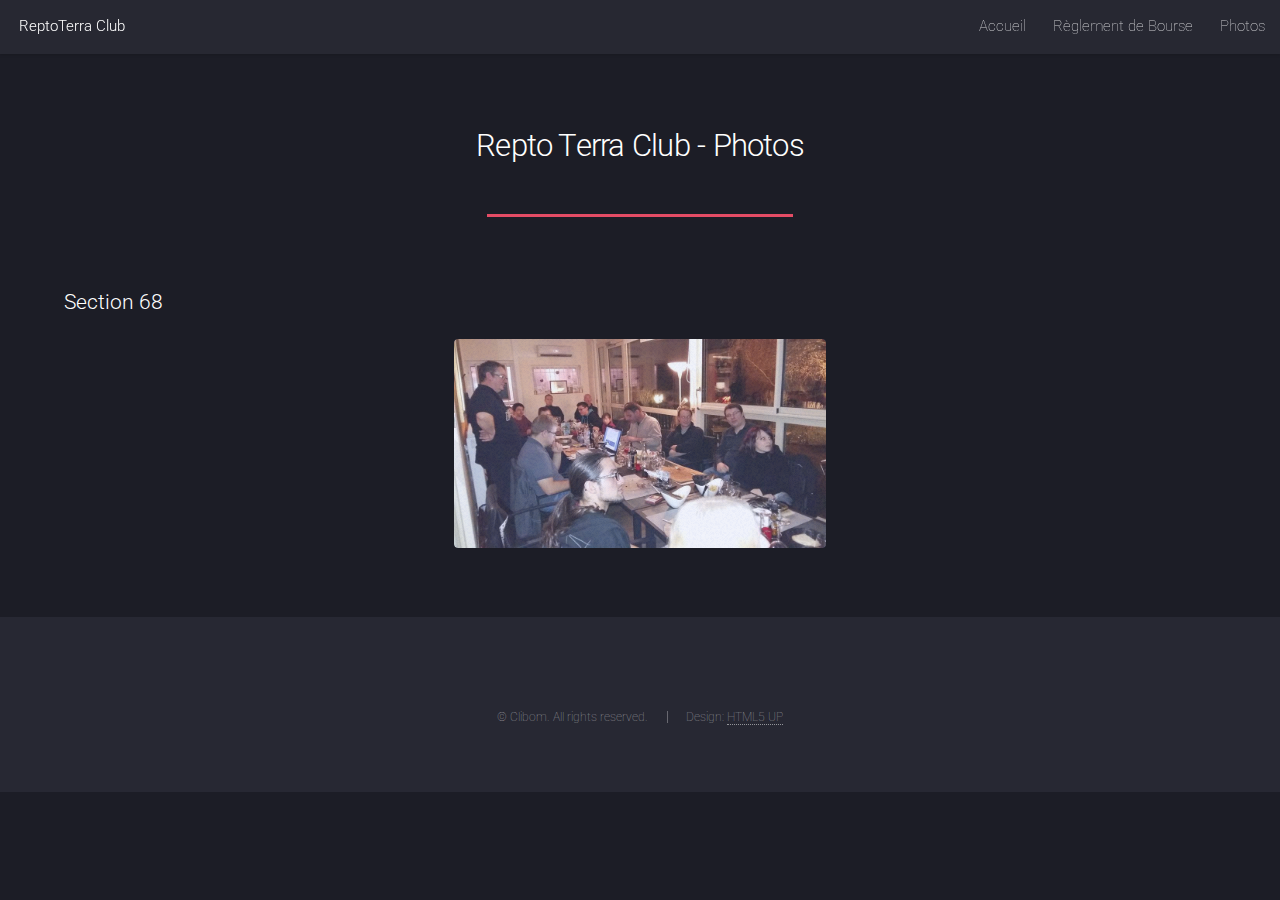
==== commit 12ecef6a: "Remove useless files and link" ====
--- a/book.html
+++ b/book.html
@@ -43,7 +43,6 @@
 									<div class="row 50% uniform">
 										<div class="4u  6u(xsmall)"><span class="image fit"><img src="photos/68_01.jpg" alt="" /></span></div>
 										<div class="4u  6u$(xsmall)"><span class="image fit"><img src="photos/68_02.jpg" alt="" /></span></div>
-										<div class="4u$ 6u(xsmall)"><span class="image fit"><img src="photos/68_03.jpg" alt="" /></span></div>
 									</div>
 								</div>
 						</section>
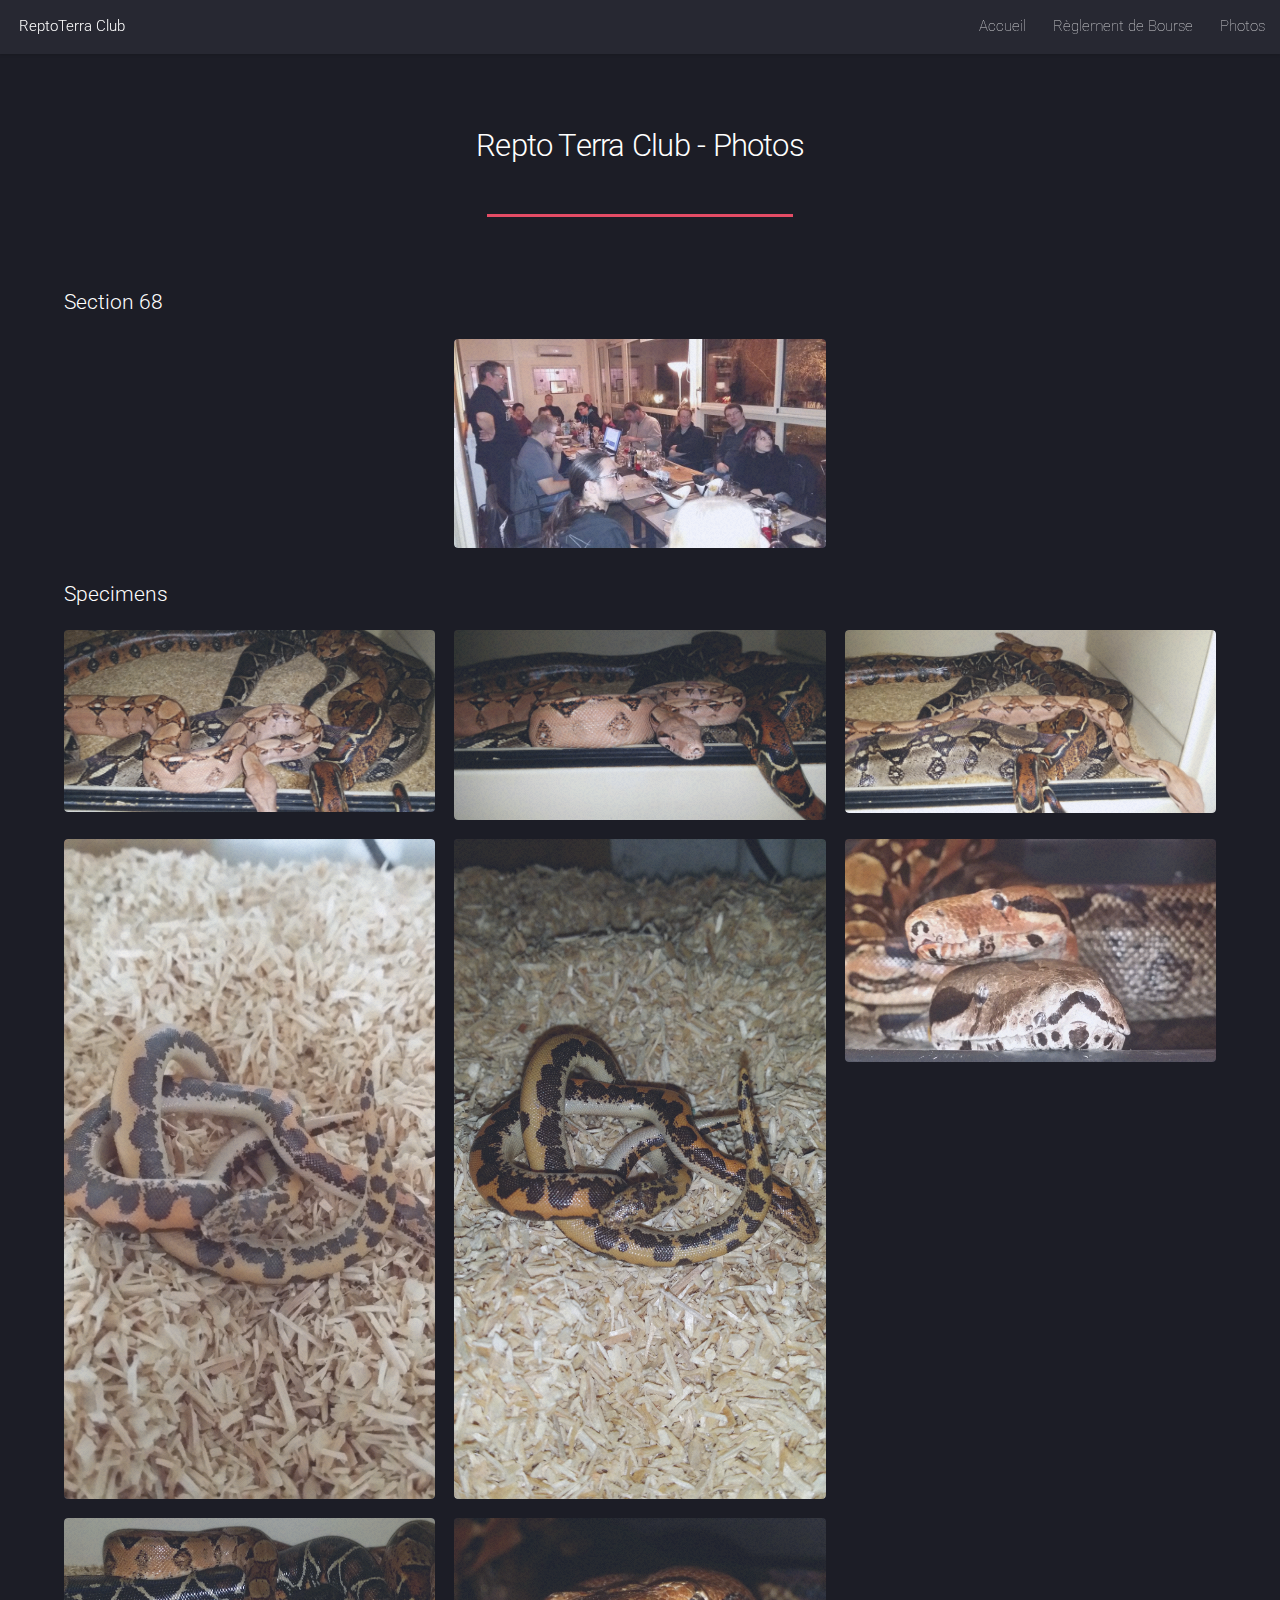
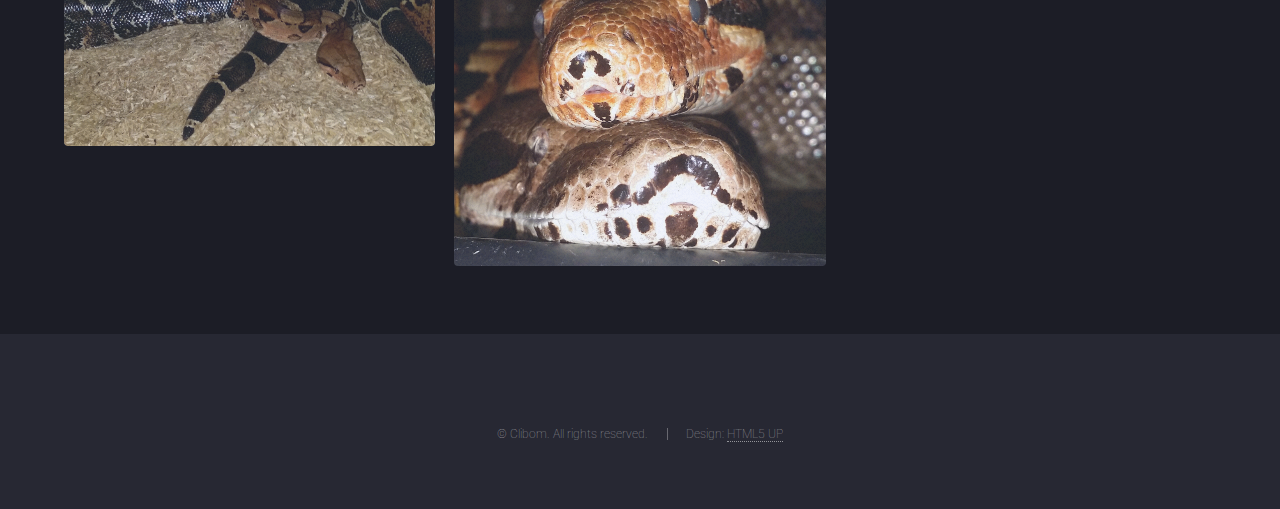
==== commit c7b8db02: "Add images on photos collection" ====
--- a/book.html
+++ b/book.html
@@ -45,6 +45,19 @@
 										<div class="4u  6u$(xsmall)"><span class="image fit"><img src="photos/68_02.jpg" alt="" /></span></div>
 									</div>
 								</div>
+								<h3>Specimens</h3>
+								<div class="box alt">
+									<div class="row 50% uniform">
+										<div class="4u  6u(xsmall)"><span class="image fit"><img src="photos/pic_002.jpg" alt="" /></span></div>
+										<div class="4u  6u$(xsmall)"><span class="image fit"><img src="photos/pic_003.jpg" alt="" /></span></div>
+										<div class="4u$ 6u(xsmall)"><span class="image fit"><img src="photos/pic_004.jpg" alt="" /></span></div>
+										<div class="4u  6u(xsmall)"><span class="image fit"><img src="photos/pic_007.jpg" alt="" /></span></div>
+										<div class="4u  6u$(xsmall)"><span class="image fit"><img src="photos/pic_008.jpg" alt="" /></span></div>
+										<div class="4u$ 6u(xsmall)"><span class="image fit"><img src="photos/pic_009.jpg" alt="" /></span></div>
+										<div class="4u  6u(xsmall)"><span class="image fit"><img src="photos/pic_005.jpg" alt="" /></span></div>
+										<div class="4u  6u(xsmall)"><span class="image fit"><img src="photos/pic_006.jpg" alt="" /></span></div>
+									</div>
+								</div>
 						</section>
 					</div>
 				</div>
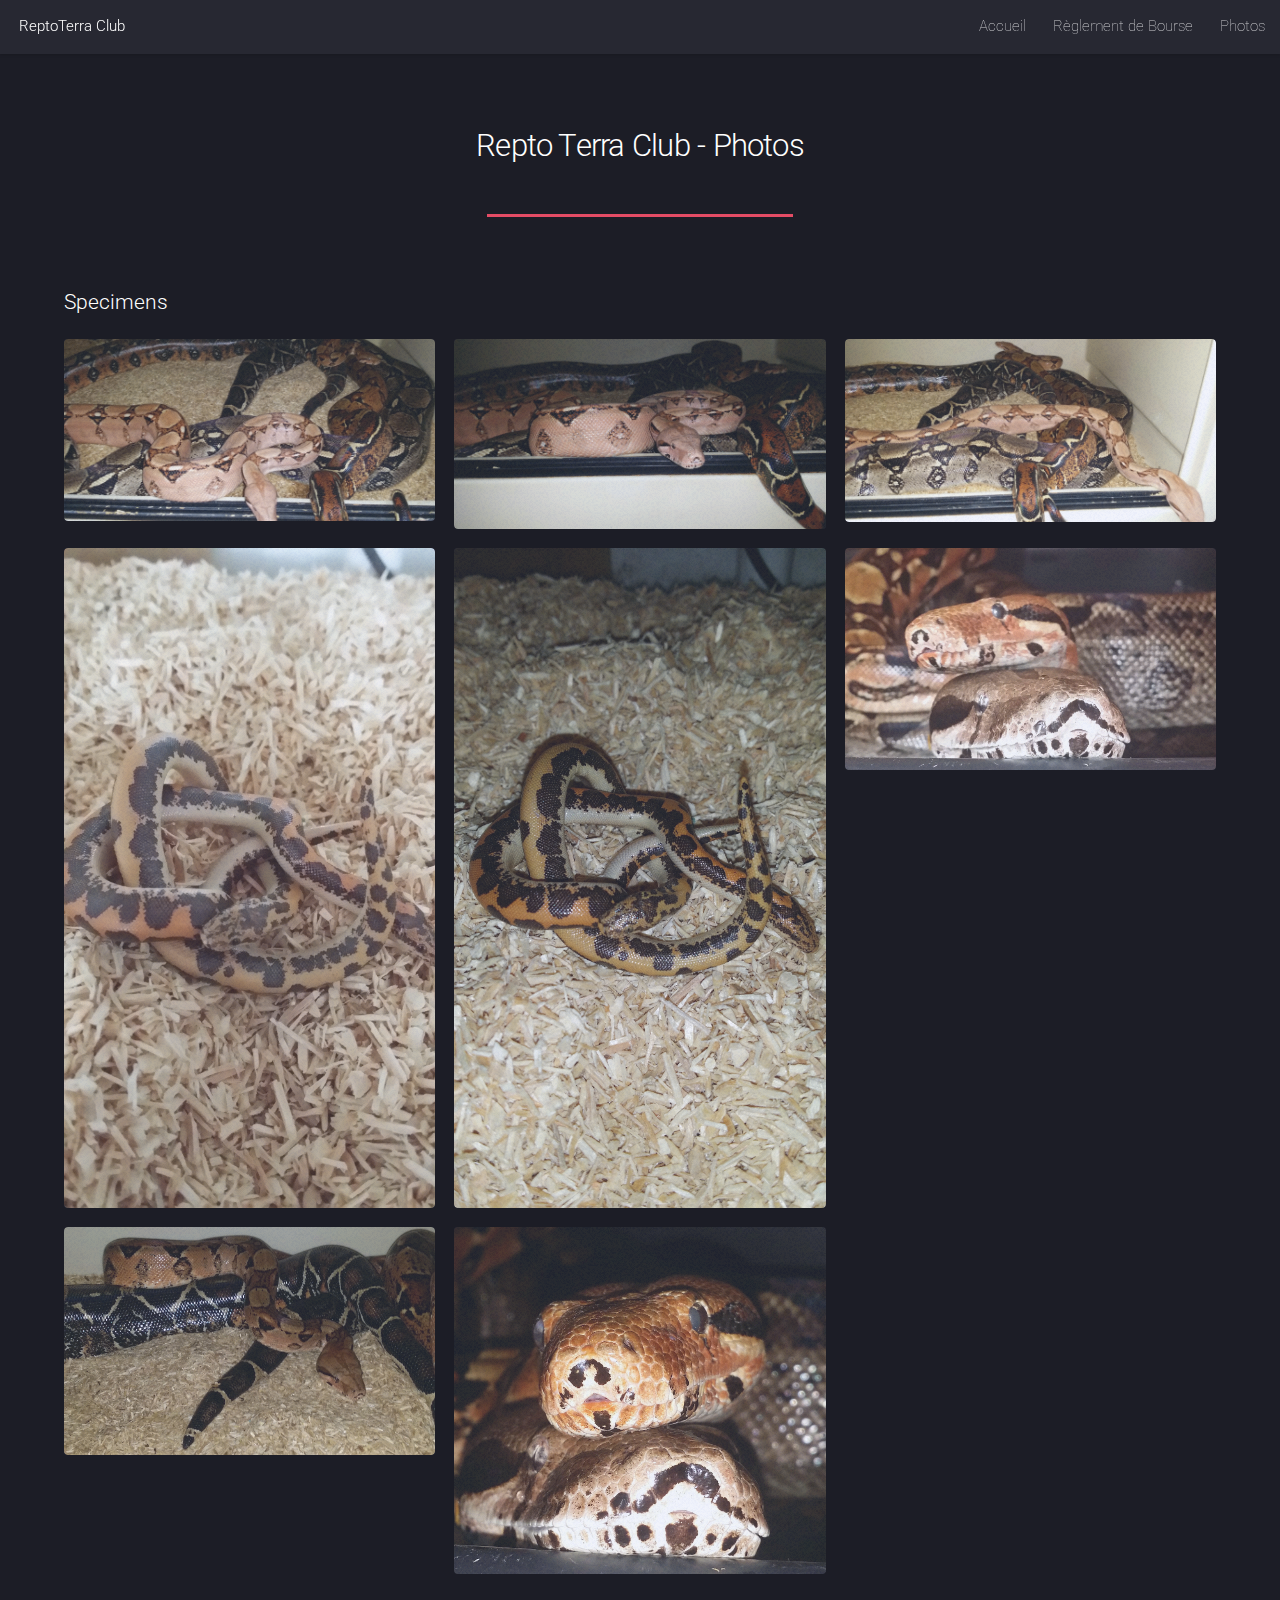
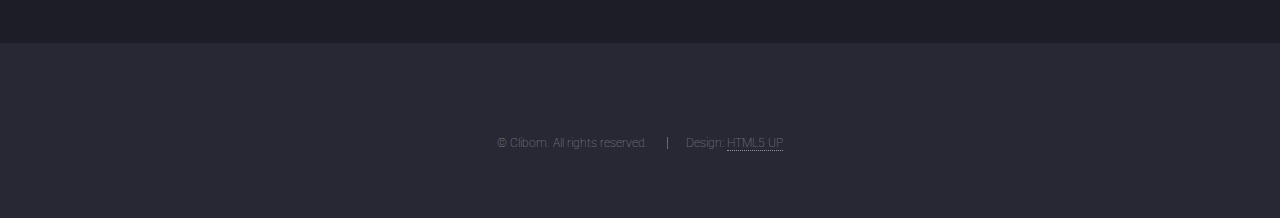
==== commit 588b97d0: "Remove useless images before production delivery" ====
--- a/book.html
+++ b/book.html
@@ -38,13 +38,6 @@
 
 				<!-- Content -->
 						<section id="content" style="text-align: justify;">
-								<h3>Section 68</h3>
-								<div class="box alt">
-									<div class="row 50% uniform">
-										<div class="4u  6u(xsmall)"><span class="image fit"><img src="photos/68_01.jpg" alt="" /></span></div>
-										<div class="4u  6u$(xsmall)"><span class="image fit"><img src="photos/68_02.jpg" alt="" /></span></div>
-									</div>
-								</div>
 								<h3>Specimens</h3>
 								<div class="box alt">
 									<div class="row 50% uniform">
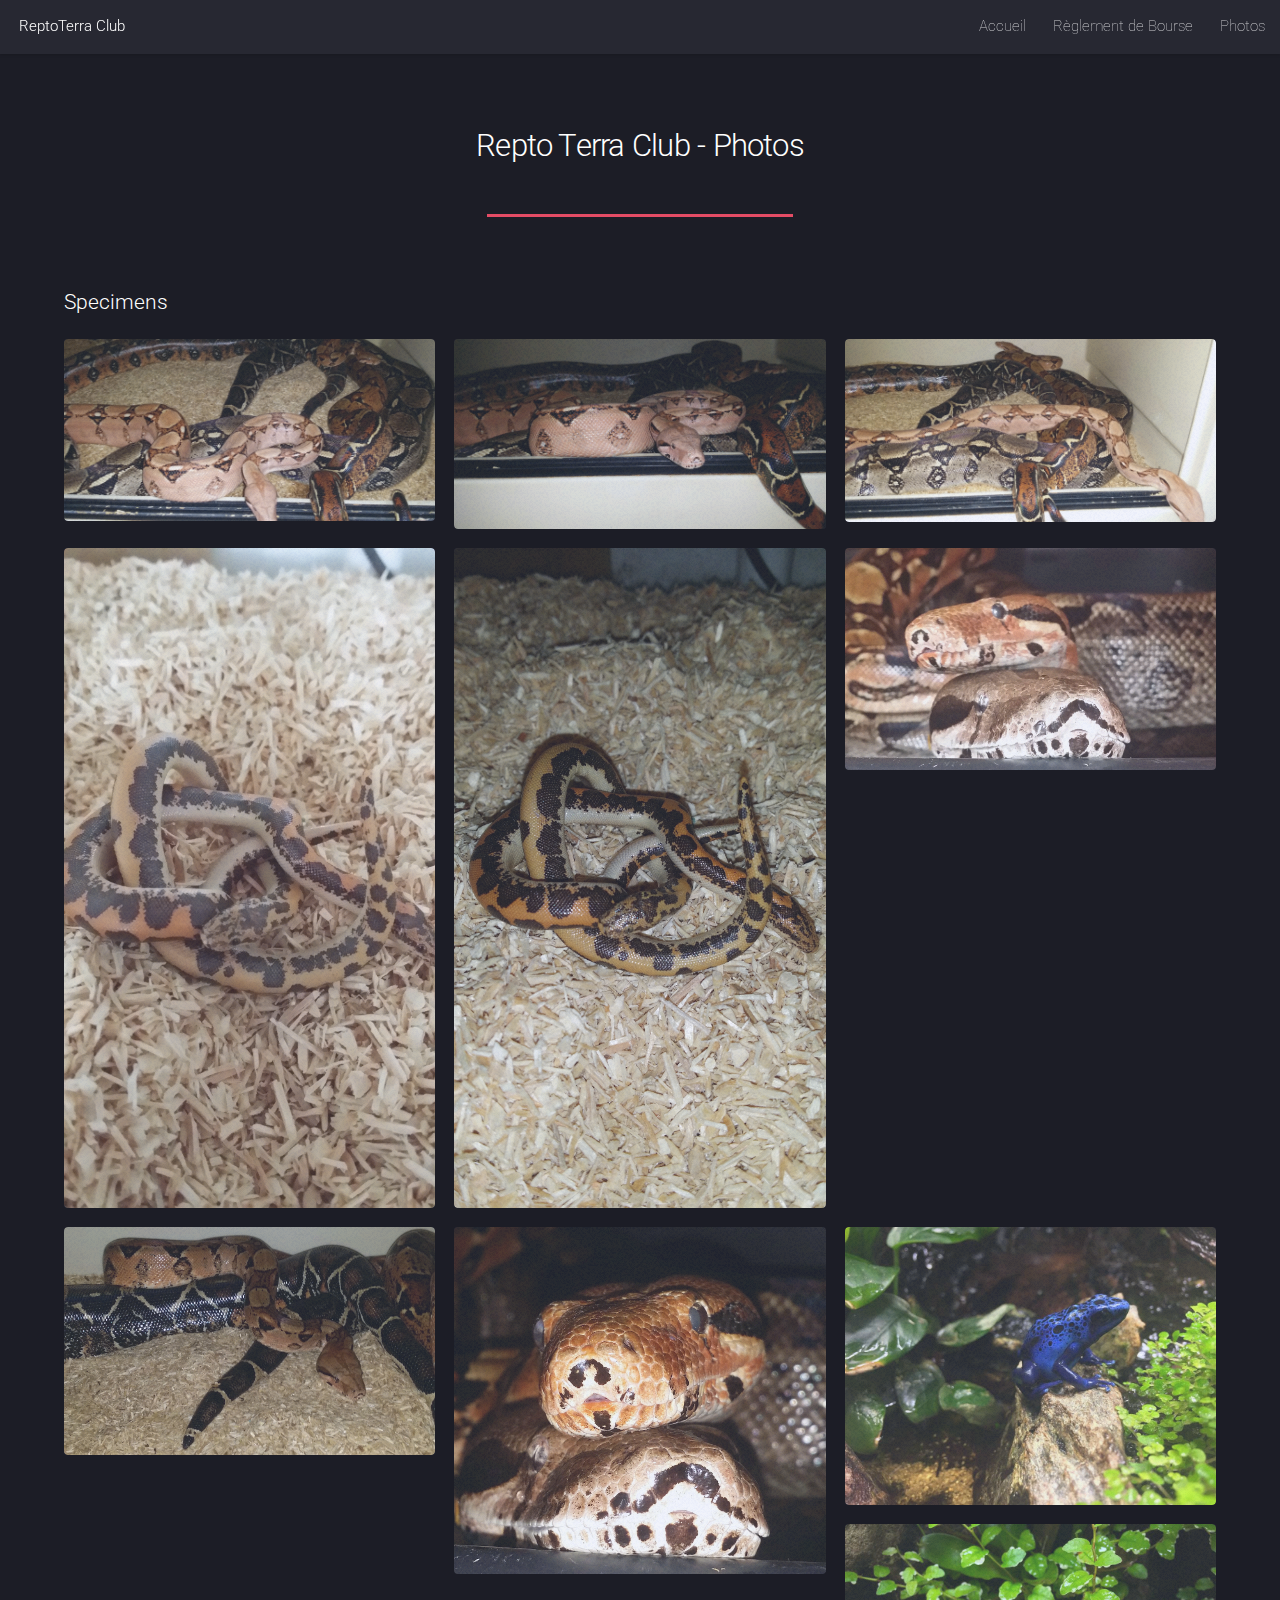
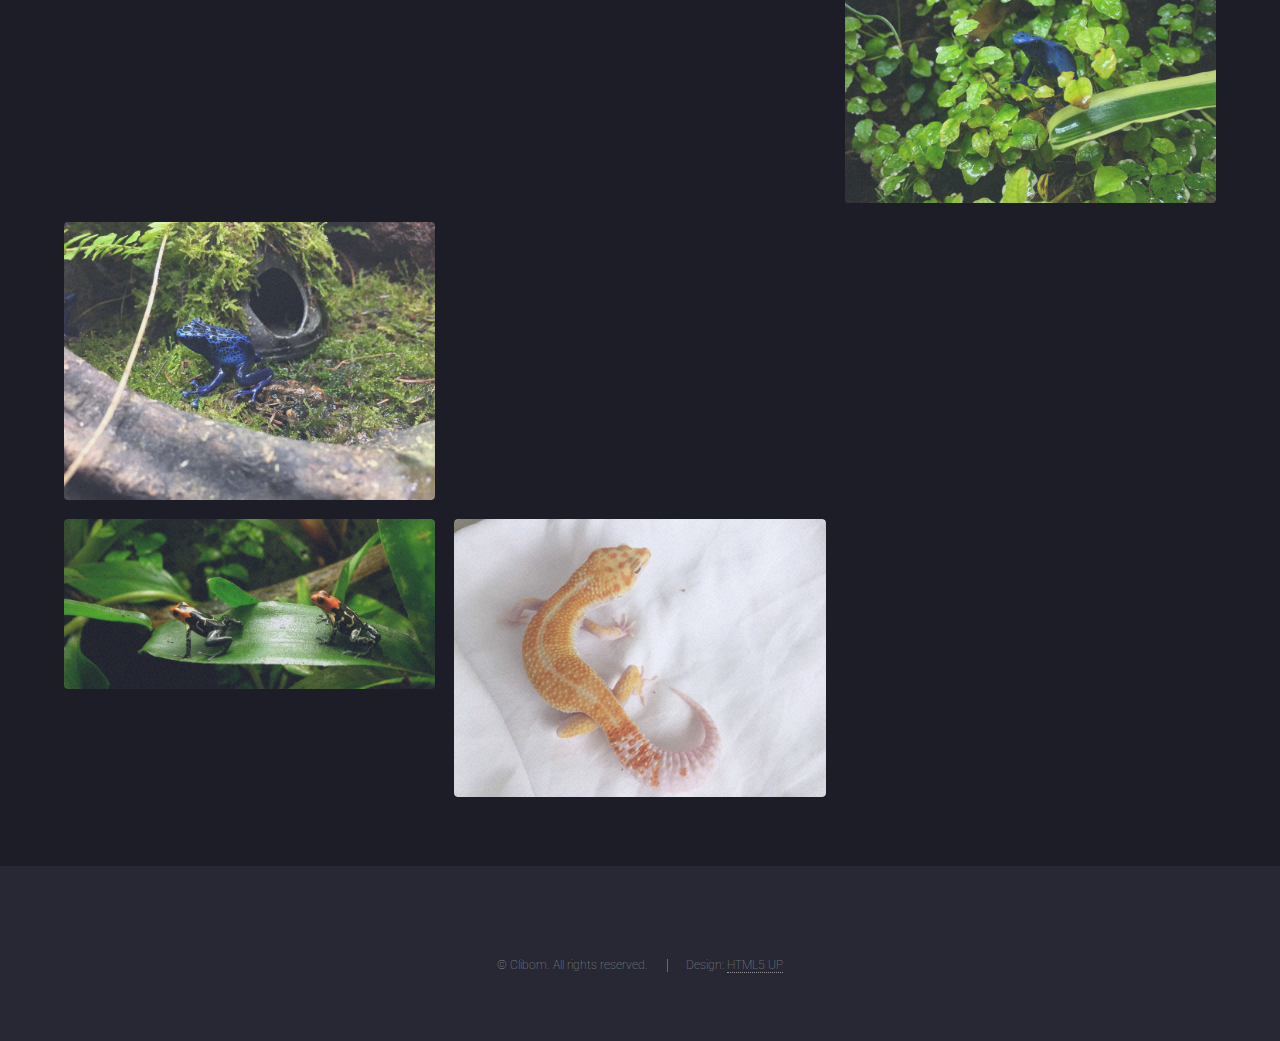
==== commit 372f0b25: "Add photos on book" ====
--- a/book.html
+++ b/book.html
@@ -6,9 +6,10 @@
 -->
 <html>
 	<head>
-		<title>ReptoTerraClub - Règlement</title>
+		<title>ReptoTerraClub - Photos</title>
 		<meta charset="utf-8" />
 		<meta name="viewport" content="width=device-width, initial-scale=1" />
+		<link rel="shortcut icon" href="images/default_favicon.png">
 		<!--[if lte IE 8]><script src="assets/js/ie/html5shiv.js"></script><![endif]-->
 		<link rel="stylesheet" href="assets/css/main.css" />
 		<!--[if lte IE 9]><link rel="stylesheet" href="assets/css/ie9.css" /><![endif]-->
@@ -49,6 +50,11 @@
 										<div class="4u$ 6u(xsmall)"><span class="image fit"><img src="photos/pic_009.jpg" alt="" /></span></div>
 										<div class="4u  6u(xsmall)"><span class="image fit"><img src="photos/pic_005.jpg" alt="" /></span></div>
 										<div class="4u  6u(xsmall)"><span class="image fit"><img src="photos/pic_006.jpg" alt="" /></span></div>
+										<div class="4u  6u(xsmall)"><span class="image fit"><img src="photos/pic_010.jpg" alt="" /></span></div>
+										<div class="4u  6u$(xsmall)"><span class="image fit"><img src="photos/pic_011.jpg" alt="" /></span></div>
+										<div class="4u$ 6u(xsmall)"><span class="image fit"><img src="photos/pic_012.jpg" alt="" /></span></div>
+										<div class="4u  6u(xsmall)"><span class="image fit"><img src="photos/pic_013.jpg" alt="" /></span></div>
+										<div class="4u  6u(xsmall)"><span class="image fit"><img src="photos/pic_014.jpg" alt="" /></span></div>
 									</div>
 								</div>
 						</section>
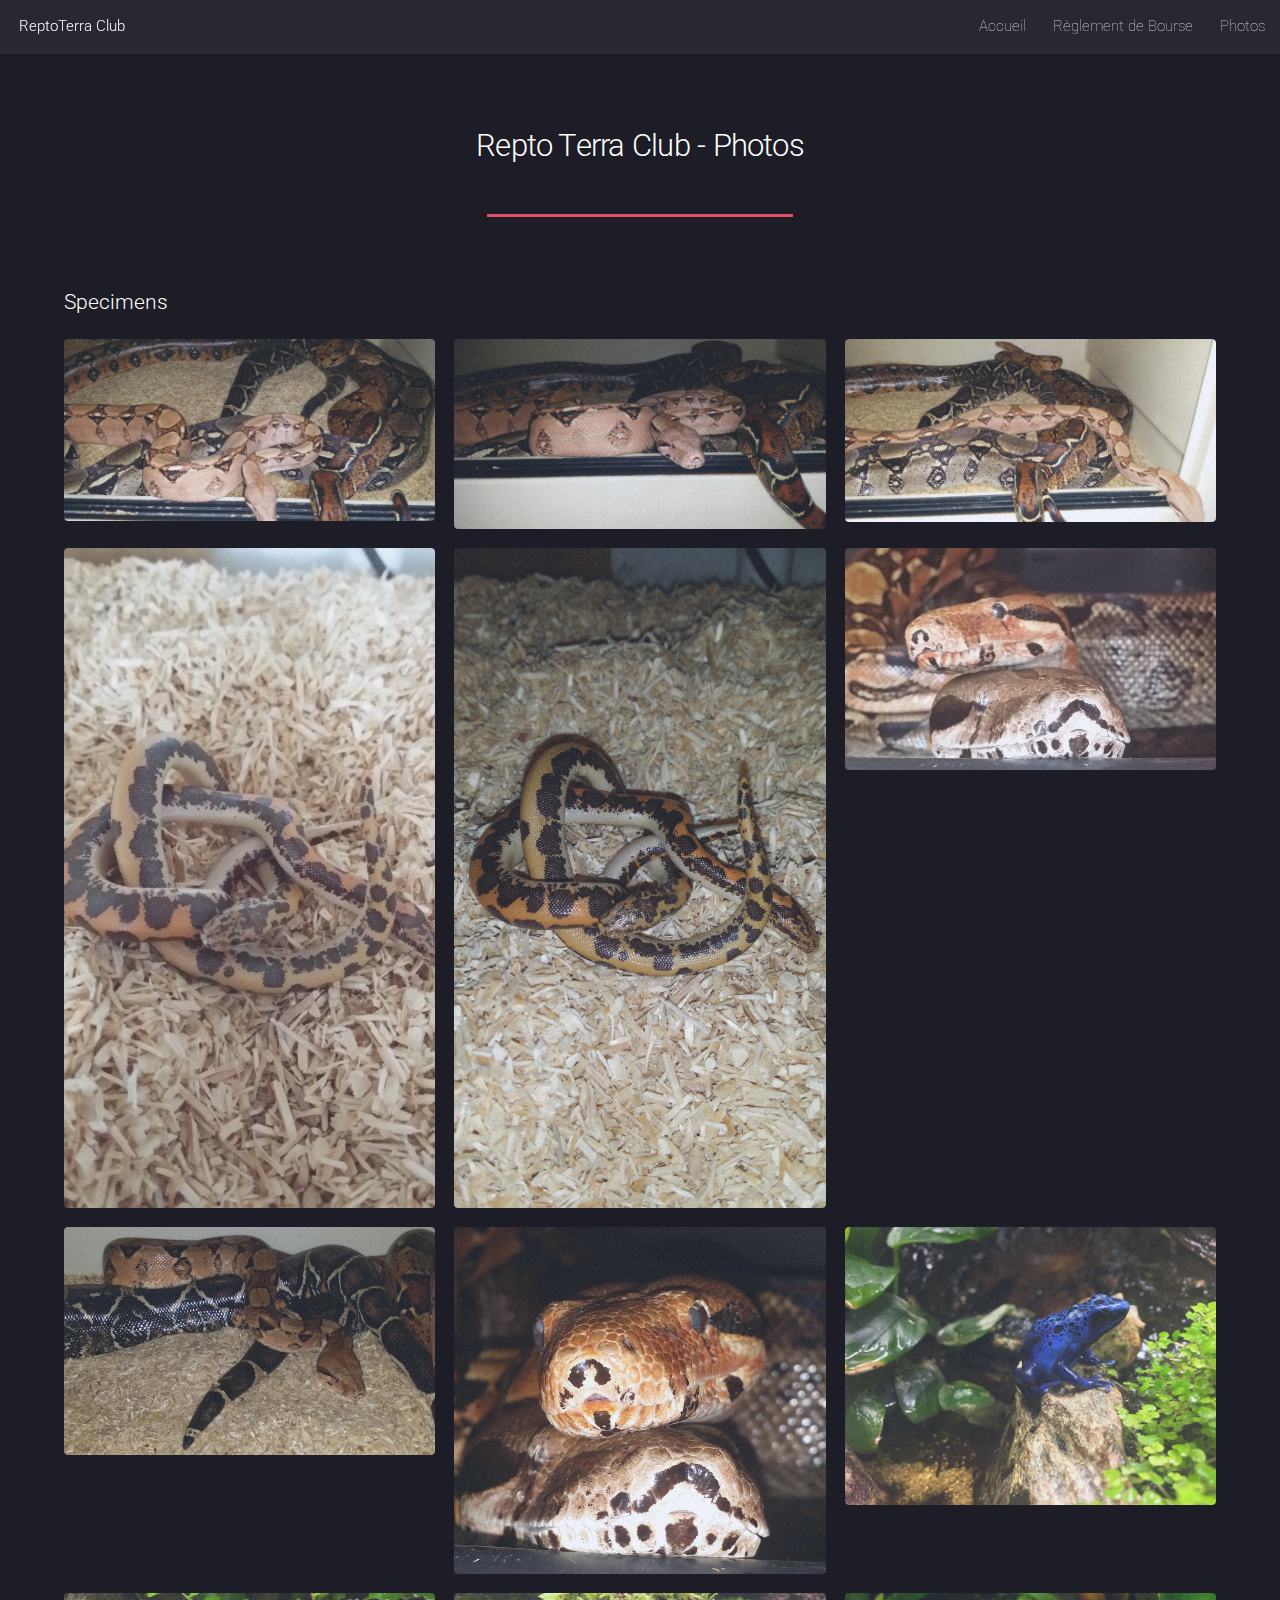
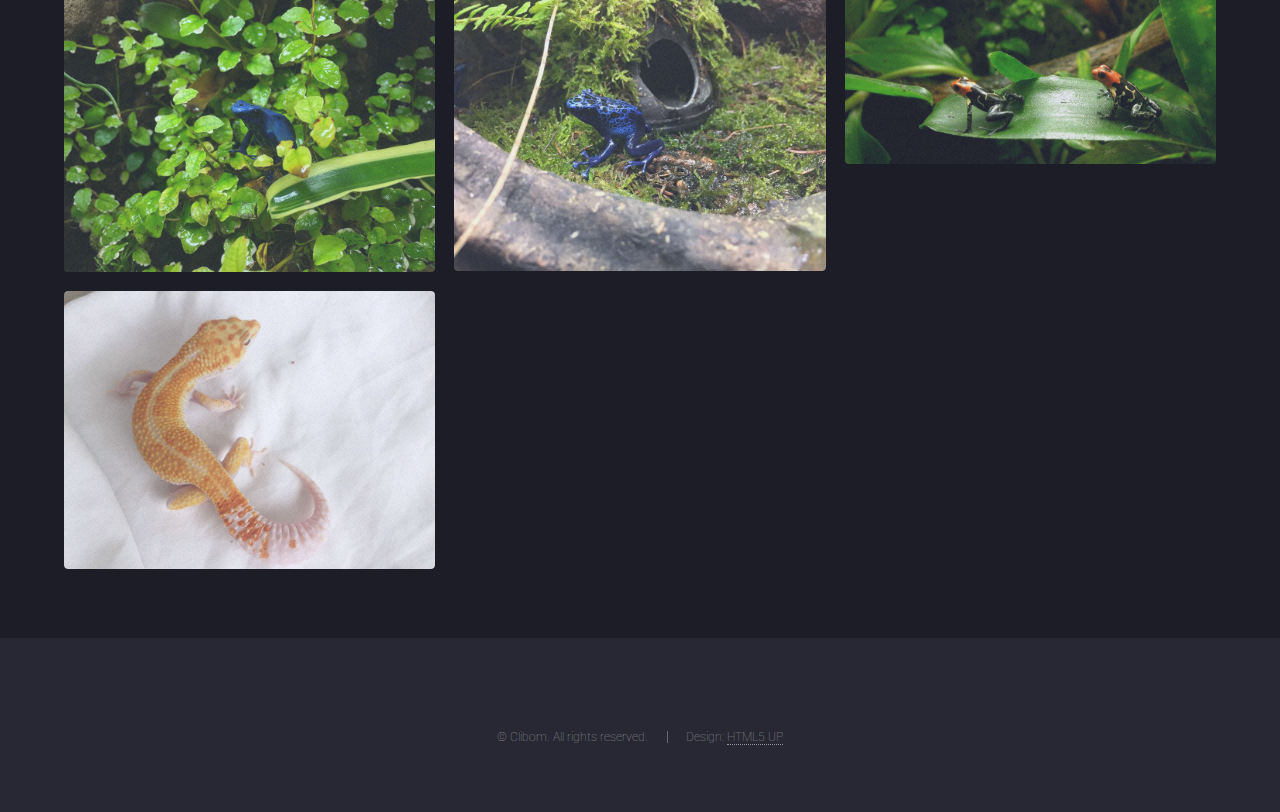
==== commit 52eed532: "update class css for images" ====
--- a/book.html
+++ b/book.html
@@ -49,11 +49,11 @@
 										<div class="4u  6u$(xsmall)"><span class="image fit"><img src="photos/pic_008.jpg" alt="" /></span></div>
 										<div class="4u$ 6u(xsmall)"><span class="image fit"><img src="photos/pic_009.jpg" alt="" /></span></div>
 										<div class="4u  6u(xsmall)"><span class="image fit"><img src="photos/pic_005.jpg" alt="" /></span></div>
-										<div class="4u  6u(xsmall)"><span class="image fit"><img src="photos/pic_006.jpg" alt="" /></span></div>
-										<div class="4u  6u(xsmall)"><span class="image fit"><img src="photos/pic_010.jpg" alt="" /></span></div>
-										<div class="4u  6u$(xsmall)"><span class="image fit"><img src="photos/pic_011.jpg" alt="" /></span></div>
-										<div class="4u$ 6u(xsmall)"><span class="image fit"><img src="photos/pic_012.jpg" alt="" /></span></div>
-										<div class="4u  6u(xsmall)"><span class="image fit"><img src="photos/pic_013.jpg" alt="" /></span></div>
+										<div class="4u  6u$(xsmall)"><span class="image fit"><img src="photos/pic_006.jpg" alt="" /></span></div>
+										<div class="4u$ 6u(xsmall)"><span class="image fit"><img src="photos/pic_010.jpg" alt="" /></span></div>
+										<div class="4u  6u(xsmall)"><span class="image fit"><img src="photos/pic_011.jpg" alt="" /></span></div>
+										<div class="4u  6u$(xsmall)"><span class="image fit"><img src="photos/pic_012.jpg" alt="" /></span></div>
+										<div class="4u$ 6u(xsmall)"><span class="image fit"><img src="photos/pic_013.jpg" alt="" /></span></div>
 										<div class="4u  6u(xsmall)"><span class="image fit"><img src="photos/pic_014.jpg" alt="" /></span></div>
 									</div>
 								</div>
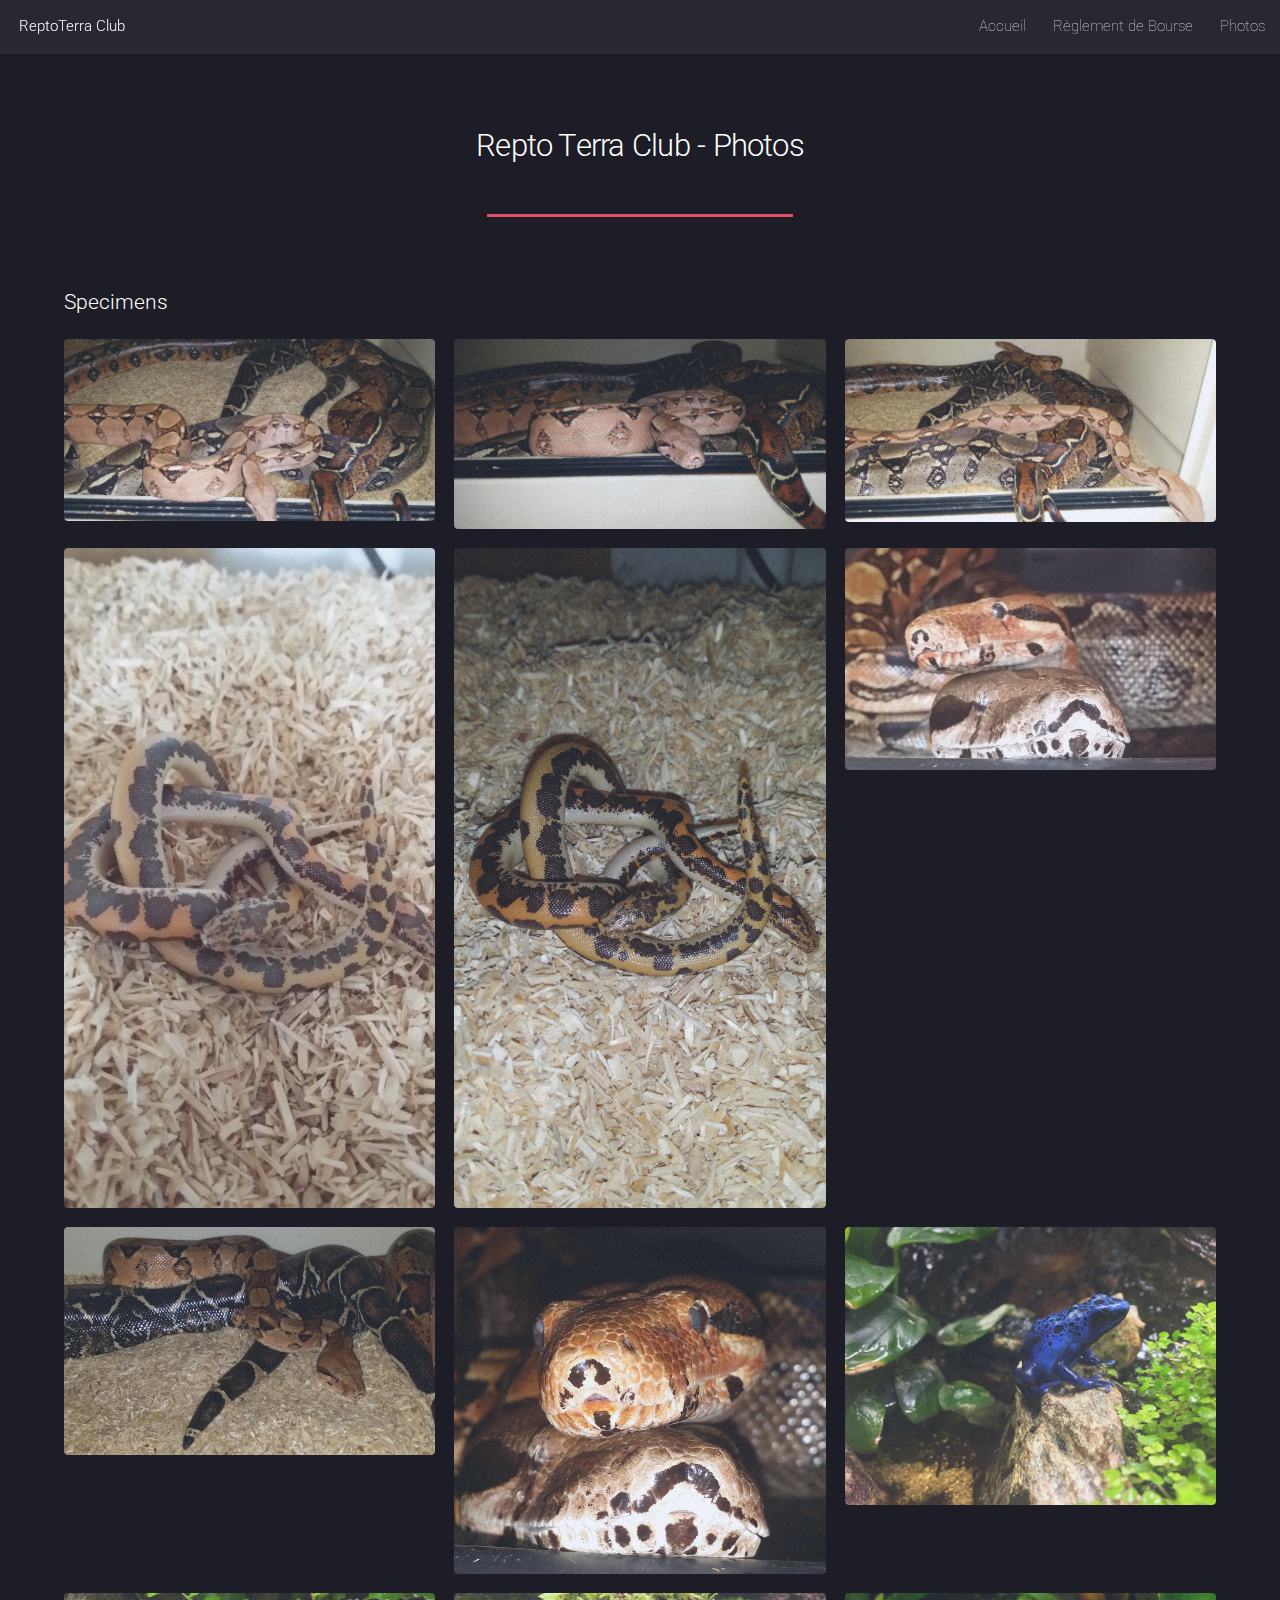
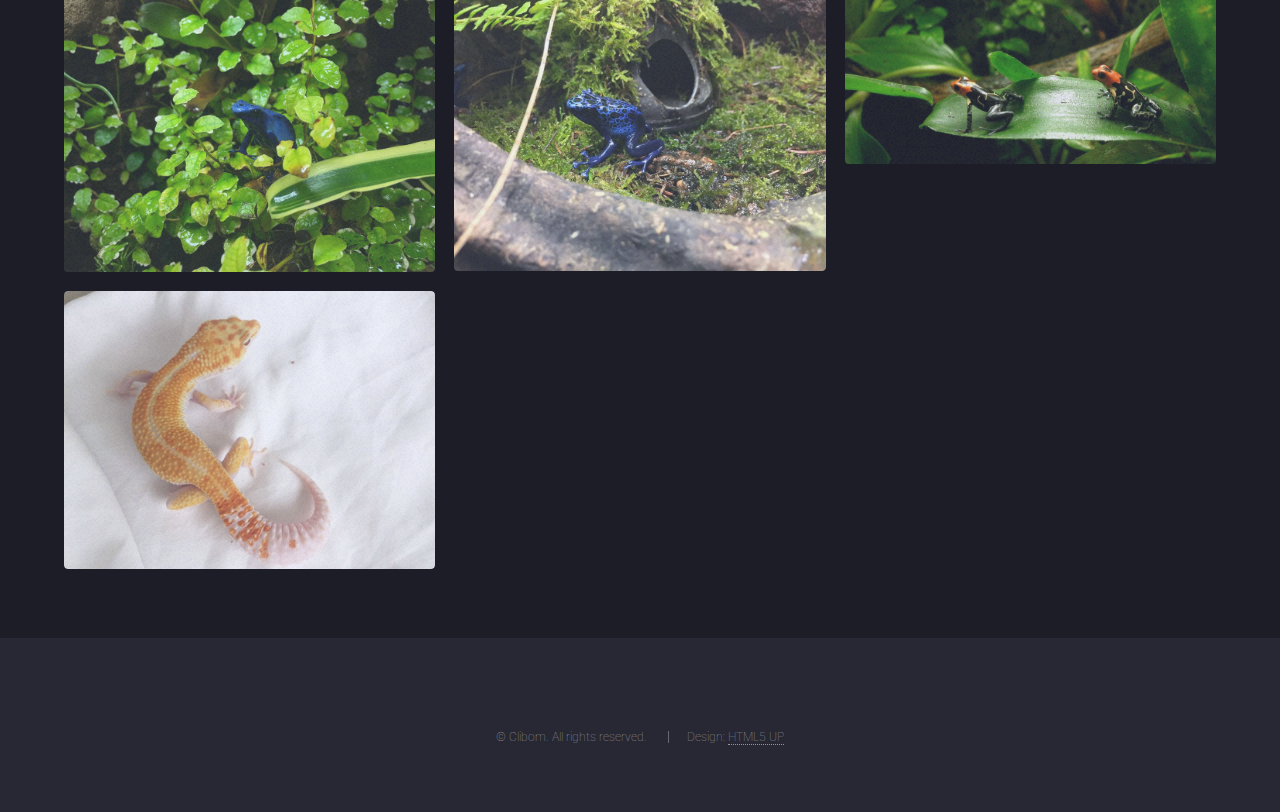
==== commit f58df2e8: "Add docker management and update image" ====
--- a/book.html
+++ b/book.html
@@ -5,79 +5,96 @@
 	Free for personal and commercial use under the CCA 3.0 license (html5up.net/license)
 -->
 <html>
-	<head>
-		<title>ReptoTerraClub - Photos</title>
-		<meta charset="utf-8" />
-		<meta name="viewport" content="width=device-width, initial-scale=1" />
-		<link rel="shortcut icon" href="images/default_favicon.png">
-		<!--[if lte IE 8]><script src="assets/js/ie/html5shiv.js"></script><![endif]-->
-		<link rel="stylesheet" href="assets/css/main.css" />
-		<!--[if lte IE 9]><link rel="stylesheet" href="assets/css/ie9.css" /><![endif]-->
-		<!--[if lte IE 8]><link rel="stylesheet" href="assets/css/ie8.css" /><![endif]-->
-	</head>
-	<body>
-		<div id="page-wrapper">
 
-			<!-- Header -->
-				<header id="header">
-					<h1 id="logo"><a href="index.html">ReptoTerra Club</a></h1>
-					<nav id="nav">
-						<ul>
-							<li><a href="index.html">Accueil</a></li>
-							<li><a href="reglement.html">Règlement de Bourse</a></li>
-							<li><a href="book.html">Photos</a></li>
-						</ul>
-					</nav>
+<head>
+	<title>ReptoTerraClub - Photos</title>
+	<meta charset="utf-8" />
+	<meta name="viewport" content="width=device-width, initial-scale=1" />
+	<link rel="shortcut icon" href="images/default_favicon.png">
+	<!--[if lte IE 8]><script src="assets/js/ie/html5shiv.js"></script><![endif]-->
+	<link rel="stylesheet" href="assets/css/main.css" />
+	<!--[if lte IE 9]><link rel="stylesheet" href="assets/css/ie9.css" /><![endif]-->
+	<!--[if lte IE 8]><link rel="stylesheet" href="assets/css/ie8.css" /><![endif]-->
+</head>
+
+<body>
+	<div id="page-wrapper">
+
+		<!-- Header -->
+		<header id="header">
+			<h1 id="logo"><a href="index.html">ReptoTerra Club</a></h1>
+			<nav id="nav">
+				<ul>
+					<li><a href="index.html">Accueil</a></li>
+					<li><a href="reglement.html">Règlement de Bourse</a></li>
+					<li><a href="book.html">Photos</a></li>
+				</ul>
+			</nav>
+		</header>
+
+		<!-- Main -->
+		<div id="main" class="wrapper style1">
+			<div class="container">
+				<header class="major">
+					<h2>Repto Terra Club - Photos</h2>
 				</header>
 
-				<!-- Main -->
-				<div id="main" class="wrapper style1">
-					<div class="container">
-						<header class="major">
-							<h2>Repto Terra Club - Photos</h2>
-						</header>
+				<!-- Content -->
+				<section id="content" style="text-align: justify;">
+					<h3>Specimens</h3>
+					<div class="box alt">
+						<div class="row 50% uniform">
+							<div class="4u  6u(xsmall)"><span class="image fit"><img src="photos/pic_002.jpg"
+										alt="" /></span></div>
+							<div class="4u  6u$(xsmall)"><span class="image fit"><img src="photos/pic_003.jpg"
+										alt="" /></span></div>
+							<div class="4u$ 6u(xsmall)"><span class="image fit"><img src="photos/pic_004.jpg"
+										alt="" /></span></div>
+							<div class="4u  6u(xsmall)"><span class="image fit"><img src="photos/pic_007.jpg"
+										alt="" /></span></div>
+							<div class="4u  6u$(xsmall)"><span class="image fit"><img src="photos/pic_008.jpg"
+										alt="" /></span></div>
+							<div class="4u$ 6u(xsmall)"><span class="image fit"><img src="photos/pic_009.jpg"
+										alt="" /></span></div>
+							<div class="4u  6u(xsmall)"><span class="image fit"><img src="photos/pic_005.jpg"
+										alt="" /></span></div>
+							<div class="4u  6u$(xsmall)"><span class="image fit"><img src="photos/pic_006.jpg"
+										alt="" /></span></div>
+							<div class="4u$ 6u(xsmall)"><span class="image fit"><img src="photos/pic_010.jpg"
+										alt="" /></span></div>
+							<div class="4u  6u(xsmall)"><span class="image fit"><img src="photos/pic_011.jpg"
+										alt="" /></span></div>
+							<div class="4u  6u$(xsmall)"><span class="image fit"><img src="photos/pic_012.jpg"
+										alt="" /></span></div>
+							<div class="4u$ 6u(xsmall)"><span class="image fit"><img src="photos/pic_013.jpg"
+										alt="" /></span></div>
+							<div class="4u  6u(xsmall)"><span class="image fit"><img src="photos/pic_014.jpg"
+										alt="" /></span></div>
+						</div>
+					</div>
+				</section>
+			</div>
+		</div>
+		<!-- Footer -->
+		<footer id="footer">
+			<ul class="copyright">
+				<li>&copy; Clibom. All rights reserved.</li>
+				<li>Design: <a href="http://html5up.net">HTML5 UP</a></li>
+			</ul>
+		</footer>
 
-				<!-- Content -->
-						<section id="content" style="text-align: justify;">
-								<h3>Specimens</h3>
-								<div class="box alt">
-									<div class="row 50% uniform">
-										<div class="4u  6u(xsmall)"><span class="image fit"><img src="photos/pic_002.jpg" alt="" /></span></div>
-										<div class="4u  6u$(xsmall)"><span class="image fit"><img src="photos/pic_003.jpg" alt="" /></span></div>
-										<div class="4u$ 6u(xsmall)"><span class="image fit"><img src="photos/pic_004.jpg" alt="" /></span></div>
-										<div class="4u  6u(xsmall)"><span class="image fit"><img src="photos/pic_007.jpg" alt="" /></span></div>
-										<div class="4u  6u$(xsmall)"><span class="image fit"><img src="photos/pic_008.jpg" alt="" /></span></div>
-										<div class="4u$ 6u(xsmall)"><span class="image fit"><img src="photos/pic_009.jpg" alt="" /></span></div>
-										<div class="4u  6u(xsmall)"><span class="image fit"><img src="photos/pic_005.jpg" alt="" /></span></div>
-										<div class="4u  6u$(xsmall)"><span class="image fit"><img src="photos/pic_006.jpg" alt="" /></span></div>
-										<div class="4u$ 6u(xsmall)"><span class="image fit"><img src="photos/pic_010.jpg" alt="" /></span></div>
-										<div class="4u  6u(xsmall)"><span class="image fit"><img src="photos/pic_011.jpg" alt="" /></span></div>
-										<div class="4u  6u$(xsmall)"><span class="image fit"><img src="photos/pic_012.jpg" alt="" /></span></div>
-										<div class="4u$ 6u(xsmall)"><span class="image fit"><img src="photos/pic_013.jpg" alt="" /></span></div>
-										<div class="4u  6u(xsmall)"><span class="image fit"><img src="photos/pic_014.jpg" alt="" /></span></div>
-									</div>
-								</div>
-						</section>
-					</div>
-				</div>
-								<!-- Footer -->
-				<footer id="footer">
-					<ul class="copyright">
-						<li>&copy; Clibom. All rights reserved.</li><li>Design: <a href="http://html5up.net">HTML5 UP</a></li>
-					</ul>
-				</footer>
+	</div>
 
-		</div>
+	<!-- Scripts -->
+	<script src="assets/js/jquery.min.js"></script>
+	<script src="assets/js/jquery.scrolly.min.js"></script>
+	<script src="assets/js/jquery.dropotron.min.js"></script>
+	<script src="assets/js/jquery.scrollex.min.js"></script>
+	<script src="assets/js/skel.min.js"></script>
+	<script src="assets/js/util.js"></script>
+	<!--[if lte IE 8]><script src="assets/js/ie/respond.min.js"></script><![endif]-->
+	<script src="assets/js/main.js"></script>
 
-		<!-- Scripts -->
-			<script src="assets/js/jquery.min.js"></script>
-			<script src="assets/js/jquery.scrolly.min.js"></script>
-			<script src="assets/js/jquery.dropotron.min.js"></script>
-			<script src="assets/js/jquery.scrollex.min.js"></script>
-			<script src="assets/js/skel.min.js"></script>
-			<script src="assets/js/util.js"></script>
-			<!--[if lte IE 8]><script src="assets/js/ie/respond.min.js"></script><![endif]-->
-			<script src="assets/js/main.js"></script>
+</body>
 
-	</body>
 </html>